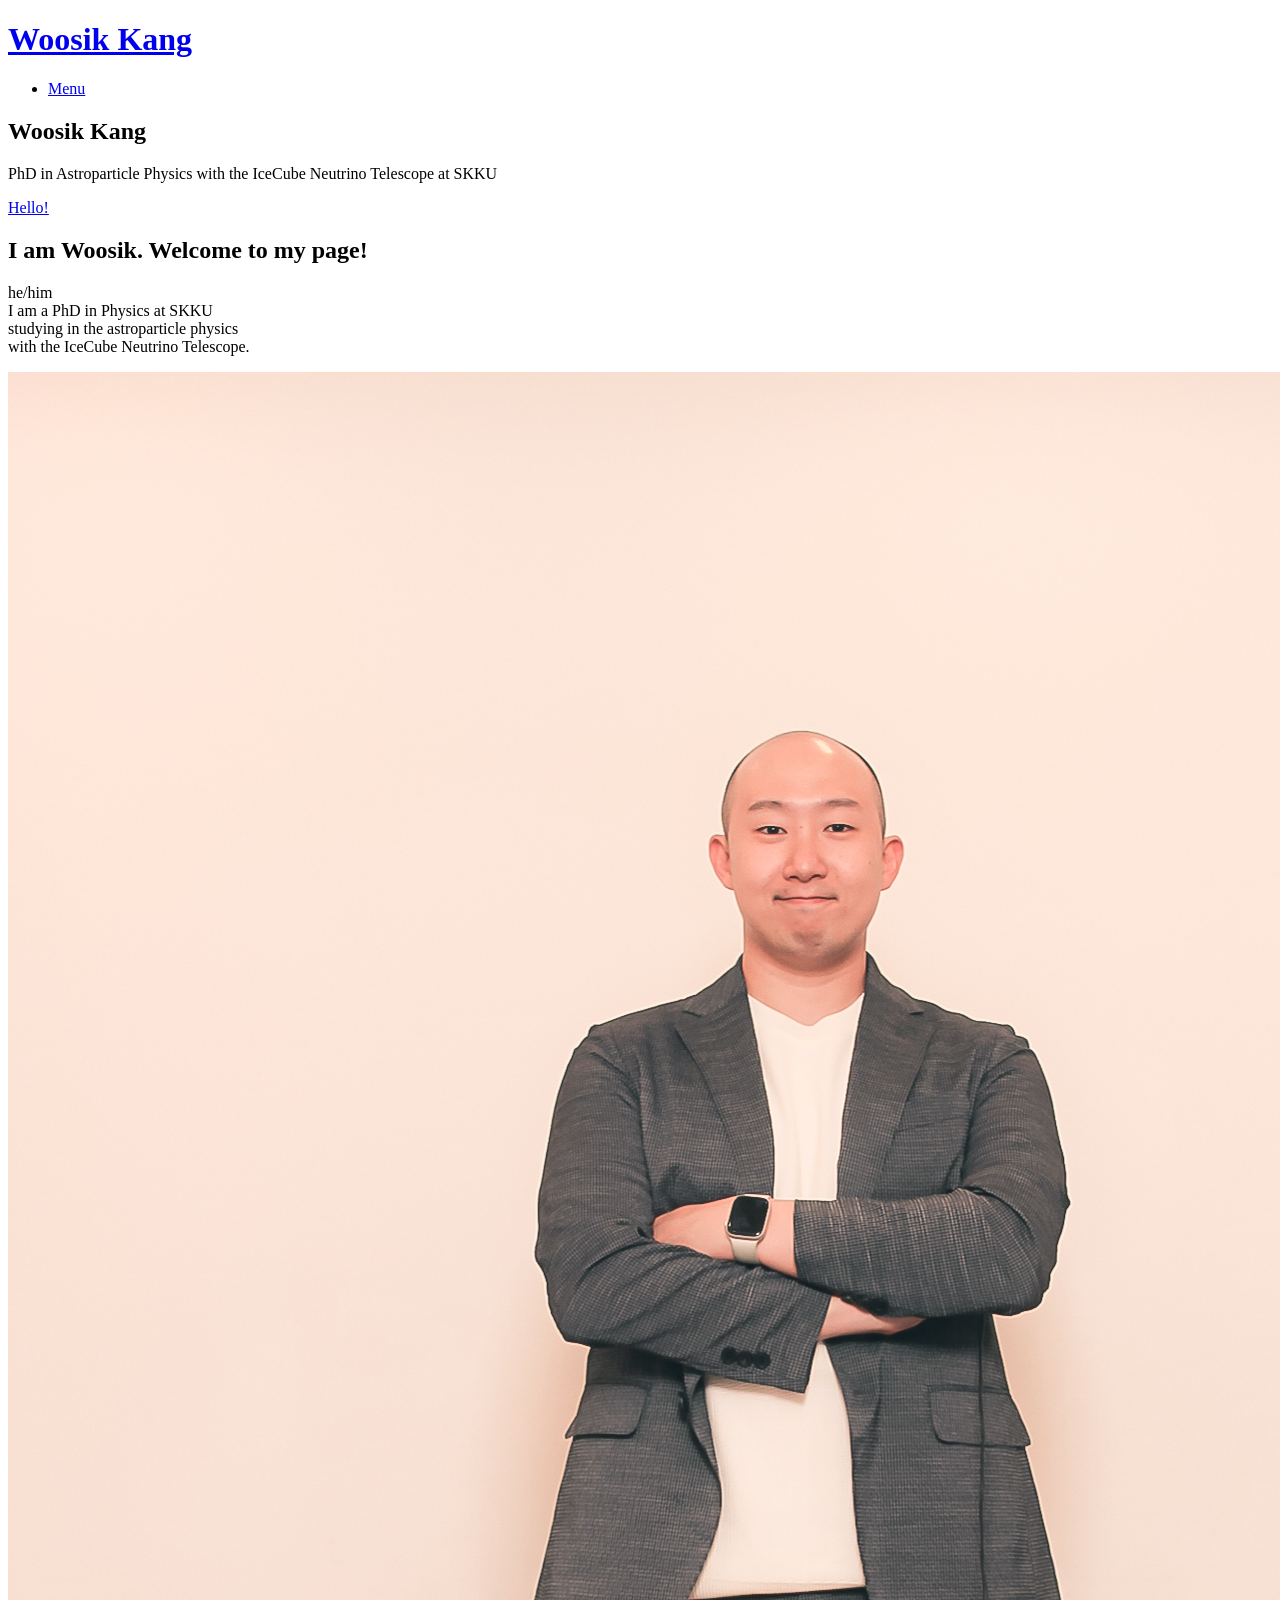
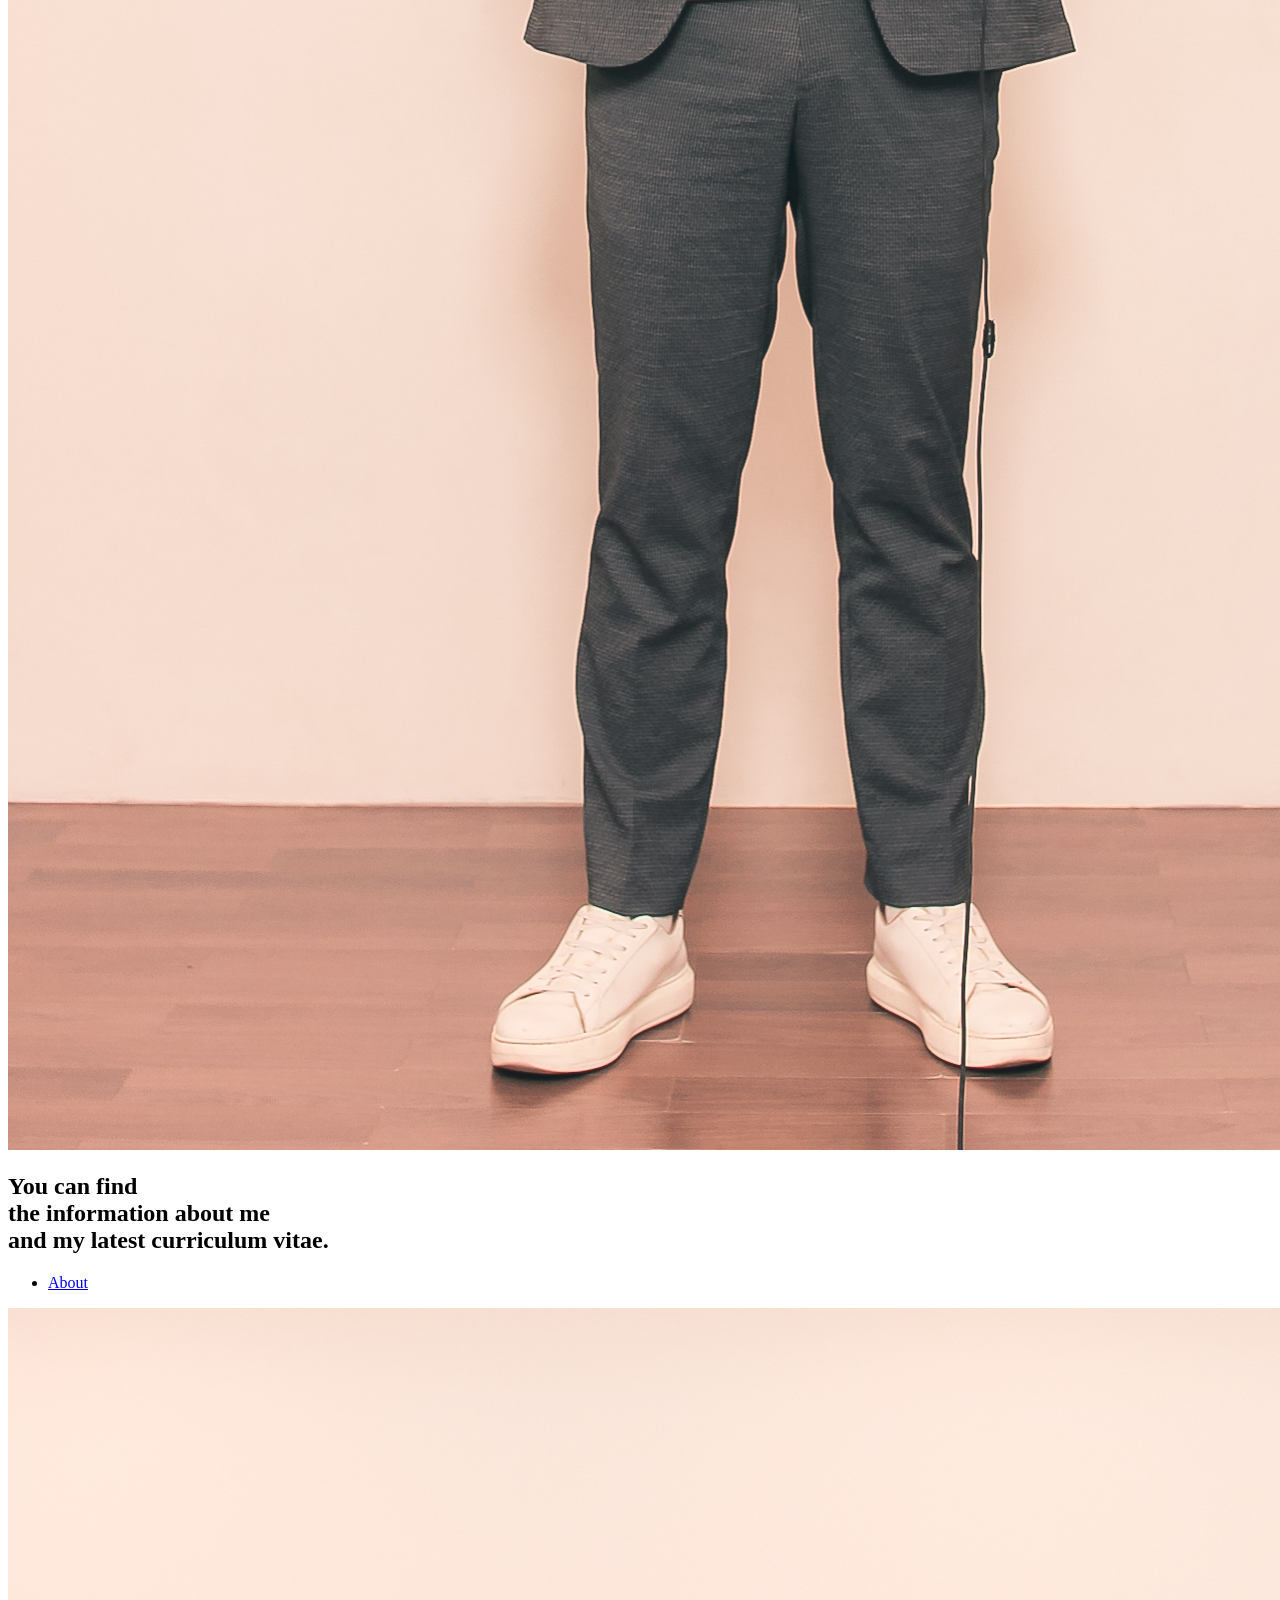
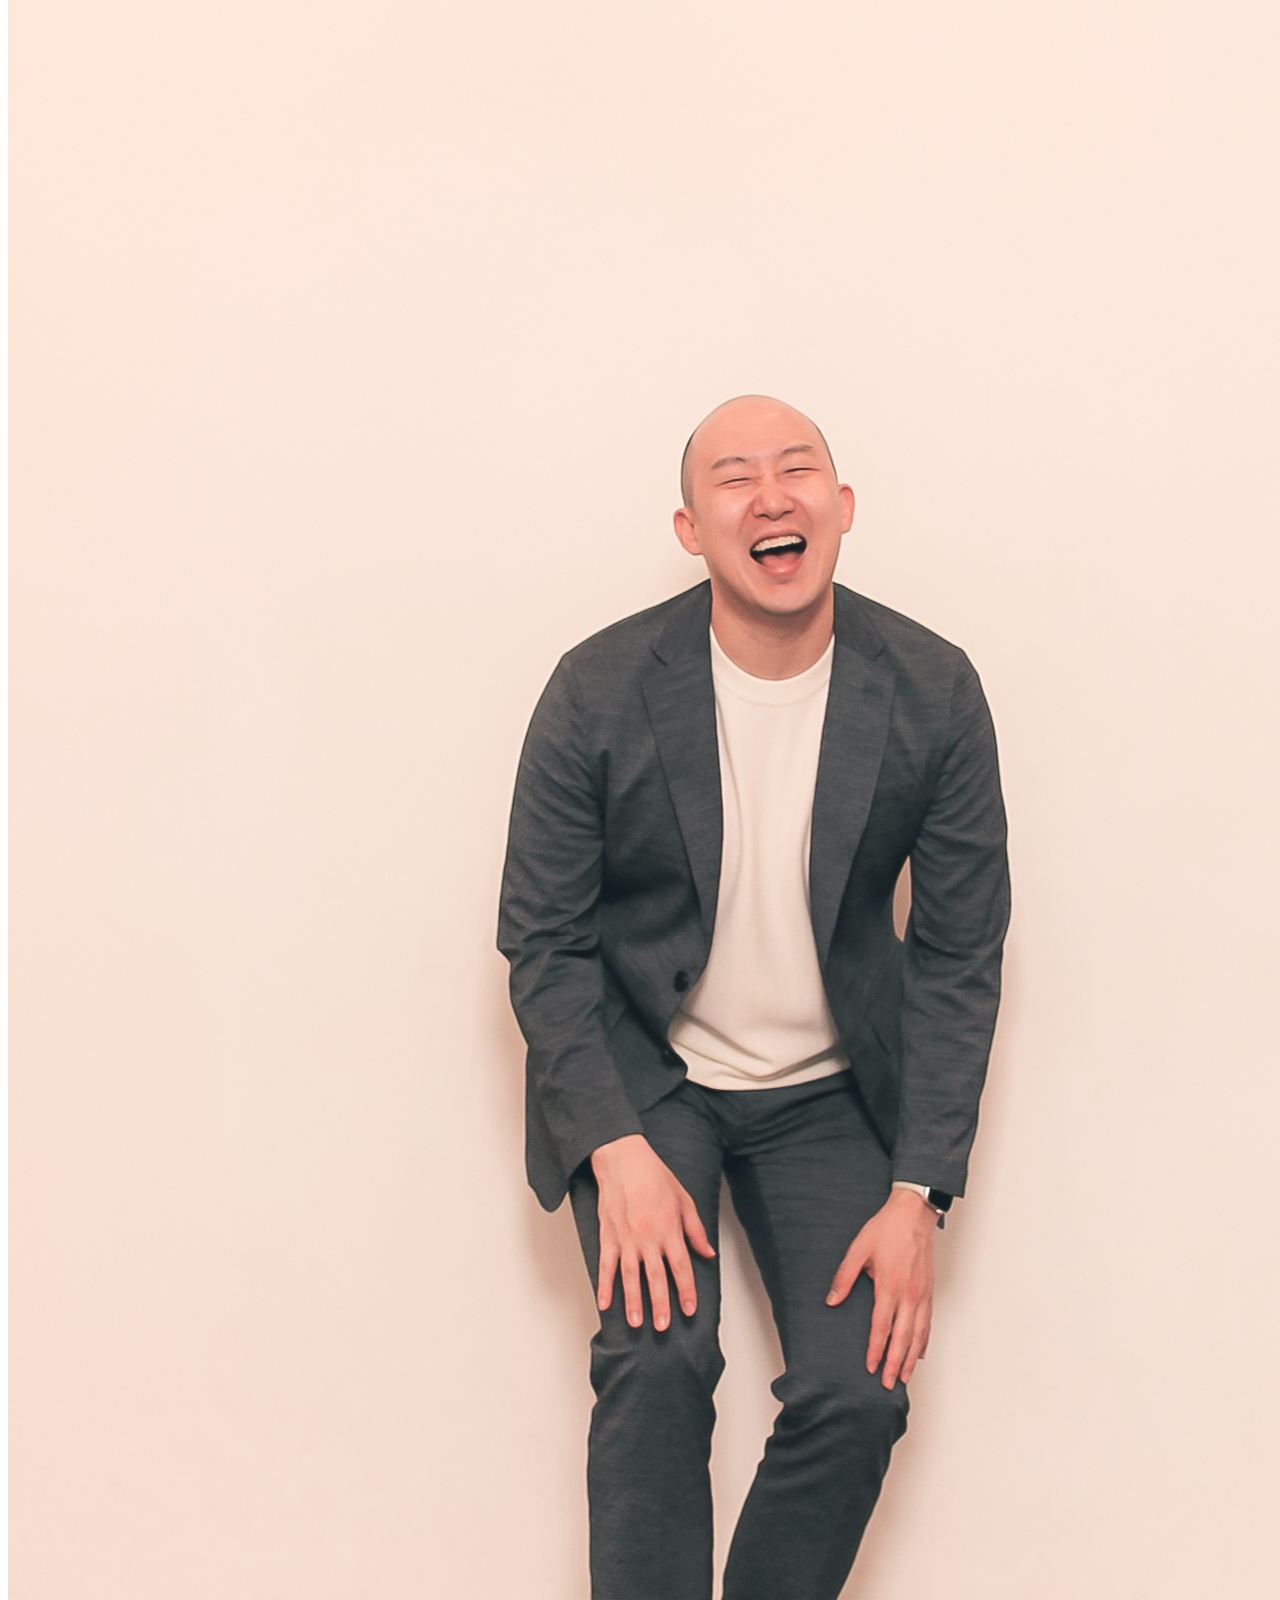
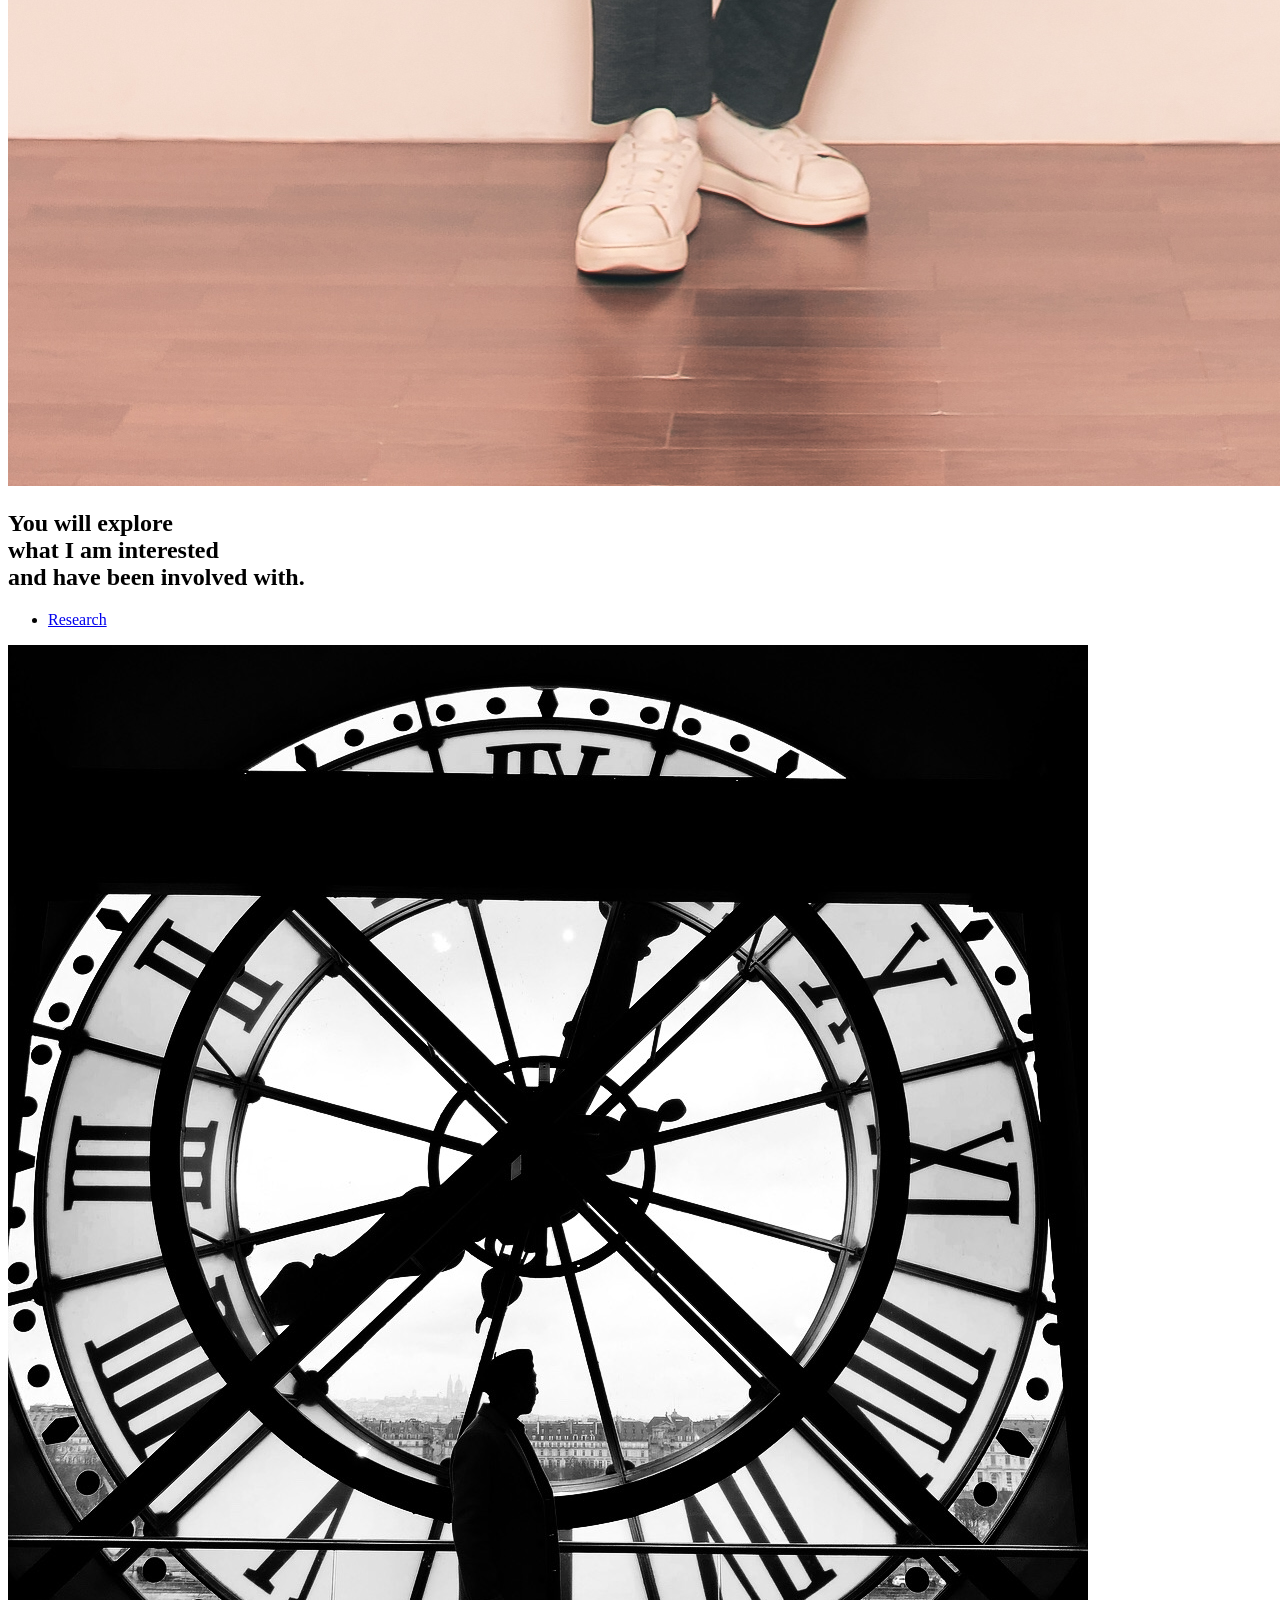
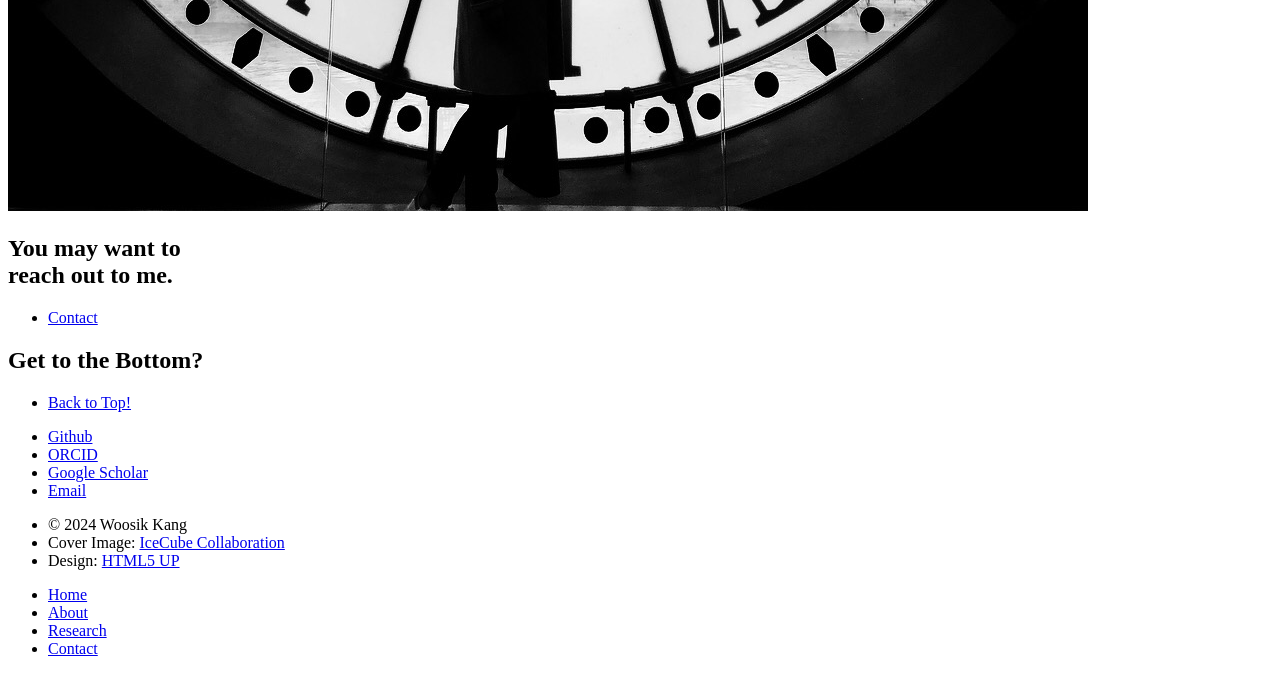
==== index.html @ ce1a7de6 "initial upload" ====
<!DOCTYPE HTML>
<!--
	Spectral by HTML5 UP
	html5up.net | @ajlkn
	Free for personal and commercial use under the CCA 3.0 license (html5up.net/license)
	Modified by Woosik Kang
-->
<html>
	<head>
		<title>Woosik Kang</title>
		<meta charset="utf-8" />
<!--
		<meta name="viewport" content="width=device-width, initial-scale=1, user-scalable=no" />
-->
		<meta name="viewport" content="width=device-width, initial-scale=1" />
		<meta name="description" content="PhD in Astroparticle Physics with the IceCube Neutrino Telescope at SKKU." />
		<link rel="stylesheet" href="assets/css/main.css" />
		<link rel="canonical" href="https://user-web.icecube.wisc.edu/~wkang/">
		<noscript><link rel="stylesheet" href="assets/css/noscript.css" /></noscript>
	</head>
	<body class="landing is-preload">

		<!-- Page Wrapper -->
			<div id="page-wrapper">

				<!-- Header -->
					<header id="header" class="alt">
						<h1><a href="index.html">Woosik Kang</a></h1>
						<nav id="nav">
							<ul>
								<li class="special">
									<a href="#menu" class="menuToggle"><span>Menu</span></a>
									<div id="menu">
										<ul>
											<li><a href="index.html">Home</a></li>
											<li><a href="about.html">About</a></li>
											<li><a href="research.html">Research</a></li>
											<li><a href="contact.html">Contact</a></li>
										</ul>
									</div>
								</li>
							</ul>
						</nav>
					</header>

				<!-- Banner -->
					<section id="banner">
						<div class="inner">
							<h2>Woosik Kang</h2>
							<p>PhD in Astroparticle Physics with the IceCube Neutrino Telescope at SKKU</p>
<!--
							<ul class="actions special">
								<li><a href="#" class="button primary">Activate</a></li>
							</ul>
-->
						</div>
						<a href="#one" class="more scrolly">Hello!</a>
					</section>

				<!-- One -->
					<section id="one" class="wrapper style1 special">
						<div class="inner">
							<header class="major">
								<h2>I am Woosik. Welcome to my page!</h2>
								<p>he/him<br />
									I am a PhD in Physics at SKKU<br />
									studying in the astroparticle physics<br />
									with the IceCube Neutrino Telescope.</p>
							</header>
<!--
							<ul class="icons major">
								<li><span class="icon fa-gem major style1"><span class="label">Lorem</span></span></li>
								<li><span class="icon fa-heart major style2"><span class="label">Ipsum</span></span></li>
								<li><span class="icon solid fa-code major style3"><span class="label">Dolor</span></span></li>
							</ul>
-->
						</div>
					</section>

				<!-- Two -->
					<section id="two" class="wrapper alt style2">
						<section class="spotlight">
							<div class="image"><img src="images/pic01.jpg" alt="" /></div><div class="content">
								<h2>You can find<br />
									the information about me<br />
									and my latest curriculum vitae.</h2>
								<ul class="actions">
									<li><a href="about.html" class="button fit special">About</a></li>
								</ul>
							</div>

						</section>
						<section class="spotlight">
							<div class="image"><img src="images/pic02.jpg" alt="" /></div><div class="content">
								<h2>You will explore<br />
									what I am interested<br />
									and have been involved with.</h2>
								<ul class="actions">
									<li><a href="research.html" class="button fit special">Research</a></li>
								</ul>
							</div>
						</section>
						<section class="spotlight">
							<div class="image"><img src="images/pic03.jpg" alt="" /></div><div class="content">
								<h2>You may want to<br />
									reach out to me.</h2>
							<ul class="actions">
									<li><a href="contact.html" class="button fit special">Contact</a></li>
							</ul>
							</div>
						</section>
					</section>

				<!-- Three -->
<!--
					<section id="three" class="wrapper style3 special">
						<div class="inner">
							<header class="major">
								<h2>Accumsan mus tortor nunc aliquet</h2>
								<p>Aliquam ut ex ut augue consectetur interdum. Donec amet imperdiet eleifend<br />
								fringilla tincidunt. Nullam dui leo Aenean mi ligula, rhoncus ullamcorper.</p>
							</header>
							<ul class="features">
								<li class="icon fa-paper-plane">
									<h3>Arcu accumsan</h3>
									<p>Augue consectetur sed interdum imperdiet et ipsum. Mauris lorem tincidunt nullam amet leo Aenean ligula consequat consequat.</p>
								</li>
								<li class="icon solid fa-laptop">
									<h3>Ac Augue Eget</h3>
									<p>Augue consectetur sed interdum imperdiet et ipsum. Mauris lorem tincidunt nullam amet leo Aenean ligula consequat consequat.</p>
								</li>
								<li class="icon solid fa-code">
									<h3>Mus Scelerisque</h3>
									<p>Augue consectetur sed interdum imperdiet et ipsum. Mauris lorem tincidunt nullam amet leo Aenean ligula consequat consequat.</p>
								</li>
								<li class="icon solid fa-headphones-alt">
									<h3>Mauris Imperdiet</h3>
									<p>Augue consectetur sed interdum imperdiet et ipsum. Mauris lorem tincidunt nullam amet leo Aenean ligula consequat consequat.</p>
								</li>
								<li class="icon fa-heart">
									<h3>Aenean Primis</h3>
									<p>Augue consectetur sed interdum imperdiet et ipsum. Mauris lorem tincidunt nullam amet leo Aenean ligula consequat consequat.</p>
								</li>
								<li class="icon fa-flag">
									<h3>Tortor Ut</h3>
									<p>Augue consectetur sed interdum imperdiet et ipsum. Mauris lorem tincidunt nullam amet leo Aenean ligula consequat consequat.</p>
								</li>
							</ul>
						</div>
					</section>
-->

				<!-- CTA -->
					<section id="cta" class="wrapper style4">
						<div class="inner">
							<header>
								<h2>Get to the Bottom?</h2>
<!--
								<p>Aliquam ut ex ut augue consectetur interdum endrerit imperdiet amet eleifend fringilla.</p>
-->
							</header>
<!--
							<ul class="actions stacked">
								<li><a href="#" class="button fit primary">Activate</a></li>
								<li><a href="#" class="button fit">Learn More</a></li>
							</ul>
-->
							<ul class="actions vertical">
								<li><a href="#" class="button fit special">Back to Top!</a></li>
							</ul>
						</div>
					</section>

				<!-- Footer -->
					<footer id="footer">
						<ul class="icons">
<!--
							<li><a href="#" class="icon brands fa-twitter"><span class="label">Twitter</span></a></li>
							<li><a href="#" class="icon brands fa-facebook-f"><span class="label">Facebook</span></a></li>
							<li><a href="#" class="icon brands fa-instagram"><span class="label">Instagram</span></a></li>
							<li><a href="#" class="icon brands fa-dribbble"><span class="label">Dribbble</span></a></li>
-->
							<li><a href="https://github.com/woosikk" class="icon brands fa-github"><span class="label">Github</span></a></li>
							<li><a href="https://orcid.org/0000-0003-3980-3778" class="icon brands fa-orcid"><span class="label">ORCID</span></a></li>
							<li><a href="https://scholar.google.com/citations?user=ILdQ9w0AAAAJ" class="icon brands fa-google-scholar"><span class="label">Google Scholar</span></a></li>
							<li><a href="contact.html" class="icon solid fa-envelope"><span class="label">Email</span></a></li>
						</ul>
						<ul class="copyright">
							<li>&copy; 2024 Woosik Kang</li>
							<li>Cover Image: <a href="https://icecube.wisc.edu" target="_blank">IceCube Collaboration</a></li>
							<li>Design: <a href="http://html5up.net">HTML5 UP</a></li>
						</ul>
					</footer>

			</div>

		<!-- Scripts -->
			<script src="assets/js/jquery.min.js"></script>
			<script src="assets/js/jquery.scrollex.min.js"></script>
			<script src="assets/js/jquery.scrolly.min.js"></script>
			<script src="assets/js/browser.min.js"></script>
			<script src="assets/js/breakpoints.min.js"></script>
			<script src="assets/js/util.js"></script>
			<script src="assets/js/main.js"></script>

	</body>
</html>
---- assets/css/main.css ----
@import url(fontawesome-all.min.css);
@import url("https://fonts.googleapis.com/css?family=Open+Sans:400,400italic,600,600italic,800,800italic");

/*
	Spectral by HTML5 UP
	html5up.net | @ajlkn
	Free for personal and commercial use under the CCA 3.0 license (html5up.net/license)
*/

html, body, div, span, applet, object,
iframe, h1, h2, h3, h4, h5, h6, p, blockquote,
pre, a, abbr, acronym, address, big, cite,
code, del, dfn, em, img, ins, kbd, q, s, samp,
small, strike, strong, sub, sup, tt, var, b,
u, i, center, dl, dt, dd, ol, ul, li, fieldset,
form, label, legend, table, caption, tbody,
tfoot, thead, tr, th, td, article, aside,
canvas, details, embed, figure, figcaption,
footer, header, hgroup, menu, nav, output, ruby,
section, summary, time, mark, audio, video {
	margin: 0;
	padding: 0;
	border: 0;
	font-size: 100%;
	font: inherit;
	vertical-align: baseline;}

article, aside, details, figcaption, figure,
footer, header, hgroup, menu, nav, section {
	display: block;}

body {
	line-height: 1;
}

ol, ul {
	list-style: none;
}

blockquote, q {
	quotes: none;
}

	blockquote:before, blockquote:after, q:before, q:after {
		content: '';
		content: none;
	}

table {
	border-collapse: collapse;
	border-spacing: 0;
}

body {
	-webkit-text-size-adjust: none;
}

mark {
	background-color: transparent;
	color: inherit;
}

input::-moz-focus-inner {
	border: 0;
	padding: 0;
}

input, select, textarea {
	-moz-appearance: none;
	-webkit-appearance: none;
	-ms-appearance: none;
	appearance: none;
}

/* Basic */

	@-ms-viewport {
		width: device-width;
	}

	html {
		box-sizing: border-box;
	}

	*, *:before, *:after {
		box-sizing: inherit;
	}

	body {
		background: #2e3842;
	}

		body.is-preload *, body.is-preload *:before, body.is-preload *:after {
			-moz-animation: none !important;
			-webkit-animation: none !important;
			-ms-animation: none !important;
			animation: none !important;
			-moz-transition: none !important;
			-webkit-transition: none !important;
			-ms-transition: none !important;
			transition: none !important;
		}

	body, input, select, textarea {
		color: #fff;
		font-family: "Open Sans", Helvetica, sans-serif;
		font-size: 15pt;
		font-weight: 400;
		letter-spacing: 0.075em;
		line-height: 1.65em;
	}

		@media screen and (max-width: 1680px) {

			body, input, select, textarea {
				font-size: 13pt;
			}

		}

		@media screen and (max-width: 1280px) {

			body, input, select, textarea {
				font-size: 12pt;
			}

		}

		@media screen and (max-width: 736px) {

			body, input, select, textarea {
				font-size: 11pt;
				letter-spacing: 0.0375em;
			}

		}

	a {
		-moz-transition: color 0.2s ease, border-bottom-color 0.2s ease;
		-webkit-transition: color 0.2s ease, border-bottom-color 0.2s ease;
		-ms-transition: color 0.2s ease, border-bottom-color 0.2s ease;
		transition: color 0.2s ease, border-bottom-color 0.2s ease;
		border-bottom: dotted 1px;
		color: inherit;
		text-decoration: none;
	}

		a:hover {
			border-bottom-color: transparent;
		}

	strong, b {
		color: #fff;
		font-weight: 600;
	}

	em, i {
		font-style: italic;
	}

	p {
		margin: 0 0 2em 0;
	}

	h1, h2, h3, h4, h5, h6 {
		color: #fff;
		font-weight: 800;
		letter-spacing: 0.225em;
		line-height: 1em;
		margin: 0 0 1em 0;
		text-transform: uppercase;
	}

		h1 a, h2 a, h3 a, h4 a, h5 a, h6 a {
			color: inherit;
			text-decoration: none;
		}

	h2 {
		font-size: 1.35em;
		line-height: 1.75em;
	}

		@media screen and (max-width: 736px) {

			h2 {
				font-size: 1.1em;
				line-height: 1.65em;
			}

		}

	h3 {
		font-size: 1.15em;
		line-height: 1.75em;
	}

		@media screen and (max-width: 736px) {

			h3 {
				font-size: 1em;
				line-height: 1.65em;
			}

		}

	h4 {
		font-size: 1em;
		line-height: 1.5em;
	}

	h5 {
		font-size: 0.8em;
		line-height: 1.5em;
	}

	h6 {
		font-size: 0.7em;
		line-height: 1.5em;
	}

	sub {
		font-size: 0.8em;
		position: relative;
		top: 0.5em;
	}

	sup {
		font-size: 0.8em;
		position: relative;
		top: -0.5em;
	}

	hr {
		border: 0;
		border-bottom: solid 2px #fff;
		margin: 3em 0;
	}

		hr.major {
			margin: 4.5em 0;
		}

	blockquote {
		border-left: solid 4px #fff;
		font-style: italic;
		margin: 0 0 2em 0;
		padding: 0.5em 0 0.5em 2em;
	}

	code {
		background: rgba(144, 144, 144, 0.25);
		border-radius: 3px;
		font-family: "Courier New", monospace;
		font-size: 0.9em;
		letter-spacing: 0;
		margin: 0 0.25em;
		padding: 0.25em 0.65em;
	}

	pre {
		-webkit-overflow-scrolling: touch;
		font-family: "Courier New", monospace;
		font-size: 0.9em;
		margin: 0 0 2em 0;
	}

		pre code {
			display: block;
			line-height: 1.75em;
			padding: 1em 1.5em;
			overflow-x: auto;
		}

	.align-left {
		text-align: left;
	}

	.align-center {
		text-align: center;
	}

	.align-right {
		text-align: right;
	}

/* Row */

	.row {
		display: flex;
		flex-wrap: wrap;
		box-sizing: border-box;
		align-items: stretch;
	}

		.row > * {
			box-sizing: border-box;
		}

		.row.gtr-uniform > * > :last-child {
			margin-bottom: 0;
		}

		.row.aln-left {
			justify-content: flex-start;
		}

		.row.aln-center {
			justify-content: center;
		}

		.row.aln-right {
			justify-content: flex-end;
		}

		.row.aln-top {
			align-items: flex-start;
		}

		.row.aln-middle {
			align-items: center;
		}

		.row.aln-bottom {
			align-items: flex-end;
		}

		.row > .imp {
			order: -1;
		}

		.row > .col-1 {
			width: 8.33333%;
		}

		.row > .off-1 {
			margin-left: 8.33333%;
		}

		.row > .col-2 {
			width: 16.66667%;
		}

		.row > .off-2 {
			margin-left: 16.66667%;
		}

		.row > .col-3 {
			width: 25%;
		}

		.row > .off-3 {
			margin-left: 25%;
		}

		.row > .col-4 {
			width: 33.33333%;
		}

		.row > .off-4 {
			margin-left: 33.33333%;
		}

		.row > .col-5 {
			width: 41.66667%;
		}

		.row > .off-5 {
			margin-left: 41.66667%;
		}

		.row > .col-6 {
			width: 50%;
		}

		.row > .off-6 {
			margin-left: 50%;
		}

		.row > .col-7 {
			width: 58.33333%;
		}

		.row > .off-7 {
			margin-left: 58.33333%;
		}

		.row > .col-8 {
			width: 66.66667%;
		}

		.row > .off-8 {
			margin-left: 66.66667%;
		}

		.row > .col-9 {
			width: 75%;
		}

		.row > .off-9 {
			margin-left: 75%;
		}

		.row > .col-10 {
			width: 83.33333%;
		}

		.row > .off-10 {
			margin-left: 83.33333%;
		}

		.row > .col-11 {
			width: 91.66667%;
		}

		.row > .off-11 {
			margin-left: 91.66667%;
		}

		.row > .col-12 {
			width: 100%;
		}

		.row > .off-12 {
			margin-left: 100%;
		}

		.row.gtr-0 {
			margin-top: 0;
			margin-left: 0em;
		}

			.row.gtr-0 > * {
				padding: 0 0 0 0em;
			}

			.row.gtr-0.gtr-uniform {
				margin-top: 0em;
			}

				.row.gtr-0.gtr-uniform > * {
					padding-top: 0em;
				}

		.row.gtr-25 {
			margin-top: 0;
			margin-left: -0.375em;
		}

			.row.gtr-25 > * {
				padding: 0 0 0 0.375em;
			}

			.row.gtr-25.gtr-uniform {
				margin-top: -0.375em;
			}

				.row.gtr-25.gtr-uniform > * {
					padding-top: 0.375em;
				}

		.row.gtr-50 {
			margin-top: 0;
			margin-left: -0.75em;
		}

			.row.gtr-50 > * {
				padding: 0 0 0 0.75em;
			}

			.row.gtr-50.gtr-uniform {
				margin-top: -0.75em;
			}

				.row.gtr-50.gtr-uniform > * {
					padding-top: 0.75em;
				}

		.row {
			margin-top: 0;
			margin-left: -1.5em;
		}

			.row > * {
				padding: 0 0 0 1.5em;
			}

			.row.gtr-uniform {
				margin-top: -1.5em;
			}

				.row.gtr-uniform > * {
					padding-top: 1.5em;
				}

		.row.gtr-150 {
			margin-top: 0;
			margin-left: -2.25em;
		}

			.row.gtr-150 > * {
				padding: 0 0 0 2.25em;
			}

			.row.gtr-150.gtr-uniform {
				margin-top: -2.25em;
			}

				.row.gtr-150.gtr-uniform > * {
					padding-top: 2.25em;
				}

		.row.gtr-200 {
			margin-top: 0;
			margin-left: -3em;
		}

			.row.gtr-200 > * {
				padding: 0 0 0 3em;
			}

			.row.gtr-200.gtr-uniform {
				margin-top: -3em;
			}

				.row.gtr-200.gtr-uniform > * {
					padding-top: 3em;
				}

		@media screen and (max-width: 1680px) {

			.row {
				display: flex;
				flex-wrap: wrap;
				box-sizing: border-box;
				align-items: stretch;
			}

				.row > * {
					box-sizing: border-box;
				}

				.row.gtr-uniform > * > :last-child {
					margin-bottom: 0;
				}

				.row.aln-left {
					justify-content: flex-start;
				}

				.row.aln-center {
					justify-content: center;
				}

				.row.aln-right {
					justify-content: flex-end;
				}

				.row.aln-top {
					align-items: flex-start;
				}

				.row.aln-middle {
					align-items: center;
				}

				.row.aln-bottom {
					align-items: flex-end;
				}

				.row > .imp-xlarge {
					order: -1;
				}

				.row > .col-1-xlarge {
					width: 8.33333%;
				}

				.row > .off-1-xlarge {
					margin-left: 8.33333%;
				}

				.row > .col-2-xlarge {
					width: 16.66667%;
				}

				.row > .off-2-xlarge {
					margin-left: 16.66667%;
				}

				.row > .col-3-xlarge {
					width: 25%;
				}

				.row > .off-3-xlarge {
					margin-left: 25%;
				}

				.row > .col-4-xlarge {
					width: 33.33333%;
				}

				.row > .off-4-xlarge {
					margin-left: 33.33333%;
				}

				.row > .col-5-xlarge {
					width: 41.66667%;
				}

				.row > .off-5-xlarge {
					margin-left: 41.66667%;
				}

				.row > .col-6-xlarge {
					width: 50%;
				}

				.row > .off-6-xlarge {
					margin-left: 50%;
				}

				.row > .col-7-xlarge {
					width: 58.33333%;
				}

				.row > .off-7-xlarge {
					margin-left: 58.33333%;
				}

				.row > .col-8-xlarge {
					width: 66.66667%;
				}

				.row > .off-8-xlarge {
					margin-left: 66.66667%;
				}

				.row > .col-9-xlarge {
					width: 75%;
				}

				.row > .off-9-xlarge {
					margin-left: 75%;
				}

				.row > .col-10-xlarge {
					width: 83.33333%;
				}

				.row > .off-10-xlarge {
					margin-left: 83.33333%;
				}

				.row > .col-11-xlarge {
					width: 91.66667%;
				}

				.row > .off-11-xlarge {
					margin-left: 91.66667%;
				}

				.row > .col-12-xlarge {
					width: 100%;
				}

				.row > .off-12-xlarge {
					margin-left: 100%;
				}

				.row.gtr-0 {
					margin-top: 0;
					margin-left: 0em;
				}

					.row.gtr-0 > * {
						padding: 0 0 0 0em;
					}

					.row.gtr-0.gtr-uniform {
						margin-top: 0em;
					}

						.row.gtr-0.gtr-uniform > * {
							padding-top: 0em;
						}

				.row.gtr-25 {
					margin-top: 0;
					margin-left: -0.375em;
				}

					.row.gtr-25 > * {
						padding: 0 0 0 0.375em;
					}

					.row.gtr-25.gtr-uniform {
						margin-top: -0.375em;
					}

						.row.gtr-25.gtr-uniform > * {
							padding-top: 0.375em;
						}

				.row.gtr-50 {
					margin-top: 0;
					margin-left: -0.75em;
				}

					.row.gtr-50 > * {
						padding: 0 0 0 0.75em;
					}

					.row.gtr-50.gtr-uniform {
						margin-top: -0.75em;
					}

						.row.gtr-50.gtr-uniform > * {
							padding-top: 0.75em;
						}

				.row {
					margin-top: 0;
					margin-left: -1.5em;
				}

					.row > * {
						padding: 0 0 0 1.5em;
					}

					.row.gtr-uniform {
						margin-top: -1.5em;
					}

						.row.gtr-uniform > * {
							padding-top: 1.5em;
						}

				.row.gtr-150 {
					margin-top: 0;
					margin-left: -2.25em;
				}

					.row.gtr-150 > * {
						padding: 0 0 0 2.25em;
					}

					.row.gtr-150.gtr-uniform {
						margin-top: -2.25em;
					}

						.row.gtr-150.gtr-uniform > * {
							padding-top: 2.25em;
						}

				.row.gtr-200 {
					margin-top: 0;
					margin-left: -3em;
				}

					.row.gtr-200 > * {
						padding: 0 0 0 3em;
					}

					.row.gtr-200.gtr-uniform {
						margin-top: -3em;
					}

						.row.gtr-200.gtr-uniform > * {
							padding-top: 3em;
						}

		}

		@media screen and (max-width: 1280px) {

			.row {
				display: flex;
				flex-wrap: wrap;
				box-sizing: border-box;
				align-items: stretch;
			}

				.row > * {
					box-sizing: border-box;
				}

				.row.gtr-uniform > * > :last-child {
					margin-bottom: 0;
				}

				.row.aln-left {
					justify-content: flex-start;
				}

				.row.aln-center {
					justify-content: center;
				}

				.row.aln-right {
					justify-content: flex-end;
				}

				.row.aln-top {
					align-items: flex-start;
				}

				.row.aln-middle {
					align-items: center;
				}

				.row.aln-bottom {
					align-items: flex-end;
				}

				.row > .imp-large {
					order: -1;
				}

				.row > .col-1-large {
					width: 8.33333%;
				}

				.row > .off-1-large {
					margin-left: 8.33333%;
				}

				.row > .col-2-large {
					width: 16.66667%;
				}

				.row > .off-2-large {
					margin-left: 16.66667%;
				}

				.row > .col-3-large {
					width: 25%;
				}

				.row > .off-3-large {
					margin-left: 25%;
				}

				.row > .col-4-large {
					width: 33.33333%;
				}

				.row > .off-4-large {
					margin-left: 33.33333%;
				}

				.row > .col-5-large {
					width: 41.66667%;
				}

				.row > .off-5-large {
					margin-left: 41.66667%;
				}

				.row > .col-6-large {
					width: 50%;
				}

				.row > .off-6-large {
					margin-left: 50%;
				}

				.row > .col-7-large {
					width: 58.33333%;
				}

				.row > .off-7-large {
					margin-left: 58.33333%;
				}

				.row > .col-8-large {
					width: 66.66667%;
				}

				.row > .off-8-large {
					margin-left: 66.66667%;
				}

				.row > .col-9-large {
					width: 75%;
				}

				.row > .off-9-large {
					margin-left: 75%;
				}

				.row > .col-10-large {
					width: 83.33333%;
				}

				.row > .off-10-large {
					margin-left: 83.33333%;
				}

				.row > .col-11-large {
					width: 91.66667%;
				}

				.row > .off-11-large {
					margin-left: 91.66667%;
				}

				.row > .col-12-large {
					width: 100%;
				}

				.row > .off-12-large {
					margin-left: 100%;
				}

				.row.gtr-0 {
					margin-top: 0;
					margin-left: 0em;
				}

					.row.gtr-0 > * {
						padding: 0 0 0 0em;
					}

					.row.gtr-0.gtr-uniform {
						margin-top: 0em;
					}

						.row.gtr-0.gtr-uniform > * {
							padding-top: 0em;
						}

				.row.gtr-25 {
					margin-top: 0;
					margin-left: -0.375em;
				}

					.row.gtr-25 > * {
						padding: 0 0 0 0.375em;
					}

					.row.gtr-25.gtr-uniform {
						margin-top: -0.375em;
					}

						.row.gtr-25.gtr-uniform > * {
							padding-top: 0.375em;
						}

				.row.gtr-50 {
					margin-top: 0;
					margin-left: -0.75em;
				}

					.row.gtr-50 > * {
						padding: 0 0 0 0.75em;
					}

					.row.gtr-50.gtr-uniform {
						margin-top: -0.75em;
					}

						.row.gtr-50.gtr-uniform > * {
							padding-top: 0.75em;
						}

				.row {
					margin-top: 0;
					margin-left: -1.5em;
				}

					.row > * {
						padding: 0 0 0 1.5em;
					}

					.row.gtr-uniform {
						margin-top: -1.5em;
					}

						.row.gtr-uniform > * {
							padding-top: 1.5em;
						}

				.row.gtr-150 {
					margin-top: 0;
					margin-left: -2.25em;
				}

					.row.gtr-150 > * {
						padding: 0 0 0 2.25em;
					}

					.row.gtr-150.gtr-uniform {
						margin-top: -2.25em;
					}

						.row.gtr-150.gtr-uniform > * {
							padding-top: 2.25em;
						}

				.row.gtr-200 {
					margin-top: 0;
					margin-left: -3em;
				}

					.row.gtr-200 > * {
						padding: 0 0 0 3em;
					}

					.row.gtr-200.gtr-uniform {
						margin-top: -3em;
					}

						.row.gtr-200.gtr-uniform > * {
							padding-top: 3em;
						}

		}

		@media screen and (max-width: 980px) {

			.row {
				display: flex;
				flex-wrap: wrap;
				box-sizing: border-box;
				align-items: stretch;
			}

				.row > * {
					box-sizing: border-box;
				}

				.row.gtr-uniform > * > :last-child {
					margin-bottom: 0;
				}

				.row.aln-left {
					justify-content: flex-start;
				}

				.row.aln-center {
					justify-content: center;
				}

				.row.aln-right {
					justify-content: flex-end;
				}

				.row.aln-top {
					align-items: flex-start;
				}

				.row.aln-middle {
					align-items: center;
				}

				.row.aln-bottom {
					align-items: flex-end;
				}

				.row > .imp-medium {
					order: -1;
				}

				.row > .col-1-medium {
					width: 8.33333%;
				}

				.row > .off-1-medium {
					margin-left: 8.33333%;
				}

				.row > .col-2-medium {
					width: 16.66667%;
				}

				.row > .off-2-medium {
					margin-left: 16.66667%;
				}

				.row > .col-3-medium {
					width: 25%;
				}

				.row > .off-3-medium {
					margin-left: 25%;
				}

				.row > .col-4-medium {
					width: 33.33333%;
				}

				.row > .off-4-medium {
					margin-left: 33.33333%;
				}

				.row > .col-5-medium {
					width: 41.66667%;
				}

				.row > .off-5-medium {
					margin-left: 41.66667%;
				}

				.row > .col-6-medium {
					width: 50%;
				}

				.row > .off-6-medium {
					margin-left: 50%;
				}

				.row > .col-7-medium {
					width: 58.33333%;
				}

				.row > .off-7-medium {
					margin-left: 58.33333%;
				}

				.row > .col-8-medium {
					width: 66.66667%;
				}

				.row > .off-8-medium {
					margin-left: 66.66667%;
				}

				.row > .col-9-medium {
					width: 75%;
				}

				.row > .off-9-medium {
					margin-left: 75%;
				}

				.row > .col-10-medium {
					width: 83.33333%;
				}

				.row > .off-10-medium {
					margin-left: 83.33333%;
				}

				.row > .col-11-medium {
					width: 91.66667%;
				}

				.row > .off-11-medium {
					margin-left: 91.66667%;
				}

				.row > .col-12-medium {
					width: 100%;
				}

				.row > .off-12-medium {
					margin-left: 100%;
				}

				.row.gtr-0 {
					margin-top: 0;
					margin-left: 0em;
				}

					.row.gtr-0 > * {
						padding: 0 0 0 0em;
					}

					.row.gtr-0.gtr-uniform {
						margin-top: 0em;
					}

						.row.gtr-0.gtr-uniform > * {
							padding-top: 0em;
						}

				.row.gtr-25 {
					margin-top: 0;
					margin-left: -0.375em;
				}

					.row.gtr-25 > * {
						padding: 0 0 0 0.375em;
					}

					.row.gtr-25.gtr-uniform {
						margin-top: -0.375em;
					}

						.row.gtr-25.gtr-uniform > * {
							padding-top: 0.375em;
						}

				.row.gtr-50 {
					margin-top: 0;
					margin-left: -0.75em;
				}

					.row.gtr-50 > * {
						padding: 0 0 0 0.75em;
					}

					.row.gtr-50.gtr-uniform {
						margin-top: -0.75em;
					}

						.row.gtr-50.gtr-uniform > * {
							padding-top: 0.75em;
						}

				.row {
					margin-top: 0;
					margin-left: -1.5em;
				}

					.row > * {
						padding: 0 0 0 1.5em;
					}

					.row.gtr-uniform {
						margin-top: -1.5em;
					}

						.row.gtr-uniform > * {
							padding-top: 1.5em;
						}

				.row.gtr-150 {
					margin-top: 0;
					margin-left: -2.25em;
				}

					.row.gtr-150 > * {
						padding: 0 0 0 2.25em;
					}

					.row.gtr-150.gtr-uniform {
						margin-top: -2.25em;
					}

						.row.gtr-150.gtr-uniform > * {
							padding-top: 2.25em;
						}

				.row.gtr-200 {
					margin-top: 0;
					margin-left: -3em;
				}

					.row.gtr-200 > * {
						padding: 0 0 0 3em;
					}

					.row.gtr-200.gtr-uniform {
						margin-top: -3em;
					}

						.row.gtr-200.gtr-uniform > * {
							padding-top: 3em;
						}

		}

		@media screen and (max-width: 736px) {

			.row {
				display: flex;
				flex-wrap: wrap;
				box-sizing: border-box;
				align-items: stretch;
			}

				.row > * {
					box-sizing: border-box;
				}

				.row.gtr-uniform > * > :last-child {
					margin-bottom: 0;
				}

				.row.aln-left {
					justify-content: flex-start;
				}

				.row.aln-center {
					justify-content: center;
				}

				.row.aln-right {
					justify-content: flex-end;
				}

				.row.aln-top {
					align-items: flex-start;
				}

				.row.aln-middle {
					align-items: center;
				}

				.row.aln-bottom {
					align-items: flex-end;
				}

				.row > .imp-small {
					order: -1;
				}

				.row > .col-1-small {
					width: 8.33333%;
				}

				.row > .off-1-small {
					margin-left: 8.33333%;
				}

				.row > .col-2-small {
					width: 16.66667%;
				}

				.row > .off-2-small {
					margin-left: 16.66667%;
				}

				.row > .col-3-small {
					width: 25%;
				}

				.row > .off-3-small {
					margin-left: 25%;
				}

				.row > .col-4-small {
					width: 33.33333%;
				}

				.row > .off-4-small {
					margin-left: 33.33333%;
				}

				.row > .col-5-small {
					width: 41.66667%;
				}

				.row > .off-5-small {
					margin-left: 41.66667%;
				}

				.row > .col-6-small {
					width: 50%;
				}

				.row > .off-6-small {
					margin-left: 50%;
				}

				.row > .col-7-small {
					width: 58.33333%;
				}

				.row > .off-7-small {
					margin-left: 58.33333%;
				}

				.row > .col-8-small {
					width: 66.66667%;
				}

				.row > .off-8-small {
					margin-left: 66.66667%;
				}

				.row > .col-9-small {
					width: 75%;
				}

				.row > .off-9-small {
					margin-left: 75%;
				}

				.row > .col-10-small {
					width: 83.33333%;
				}

				.row > .off-10-small {
					margin-left: 83.33333%;
				}

				.row > .col-11-small {
					width: 91.66667%;
				}

				.row > .off-11-small {
					margin-left: 91.66667%;
				}

				.row > .col-12-small {
					width: 100%;
				}

				.row > .off-12-small {
					margin-left: 100%;
				}

				.row.gtr-0 {
					margin-top: 0;
					margin-left: 0em;
				}

					.row.gtr-0 > * {
						padding: 0 0 0 0em;
					}

					.row.gtr-0.gtr-uniform {
						margin-top: 0em;
					}

						.row.gtr-0.gtr-uniform > * {
							padding-top: 0em;
						}

				.row.gtr-25 {
					margin-top: 0;
					margin-left: -0.375em;
				}

					.row.gtr-25 > * {
						padding: 0 0 0 0.375em;
					}

					.row.gtr-25.gtr-uniform {
						margin-top: -0.375em;
					}

						.row.gtr-25.gtr-uniform > * {
							padding-top: 0.375em;
						}

				.row.gtr-50 {
					margin-top: 0;
					margin-left: -0.75em;
				}

					.row.gtr-50 > * {
						padding: 0 0 0 0.75em;
					}

					.row.gtr-50.gtr-uniform {
						margin-top: -0.75em;
					}

						.row.gtr-50.gtr-uniform > * {
							padding-top: 0.75em;
						}

				.row {
					margin-top: 0;
					margin-left: -1.5em;
				}

					.row > * {
						padding: 0 0 0 1.5em;
					}

					.row.gtr-uniform {
						margin-top: -1.5em;
					}

						.row.gtr-uniform > * {
							padding-top: 1.5em;
						}

				.row.gtr-150 {
					margin-top: 0;
					margin-left: -2.25em;
				}

					.row.gtr-150 > * {
						padding: 0 0 0 2.25em;
					}

					.row.gtr-150.gtr-uniform {
						margin-top: -2.25em;
					}

						.row.gtr-150.gtr-uniform > * {
							padding-top: 2.25em;
						}

				.row.gtr-200 {
					margin-top: 0;
					margin-left: -3em;
				}

					.row.gtr-200 > * {
						padding: 0 0 0 3em;
					}

					.row.gtr-200.gtr-uniform {
						margin-top: -3em;
					}

						.row.gtr-200.gtr-uniform > * {
							padding-top: 3em;
						}

		}

		@media screen and (max-width: 480px) {

			.row {
				display: flex;
				flex-wrap: wrap;
				box-sizing: border-box;
				align-items: stretch;
			}

				.row > * {
					box-sizing: border-box;
				}

				.row.gtr-uniform > * > :last-child {
					margin-bottom: 0;
				}

				.row.aln-left {
					justify-content: flex-start;
				}

				.row.aln-center {
					justify-content: center;
				}

				.row.aln-right {
					justify-content: flex-end;
				}

				.row.aln-top {
					align-items: flex-start;
				}

				.row.aln-middle {
					align-items: center;
				}

				.row.aln-bottom {
					align-items: flex-end;
				}

				.row > .imp-xsmall {
					order: -1;
				}

				.row > .col-1-xsmall {
					width: 8.33333%;
				}

				.row > .off-1-xsmall {
					margin-left: 8.33333%;
				}

				.row > .col-2-xsmall {
					width: 16.66667%;
				}

				.row > .off-2-xsmall {
					margin-left: 16.66667%;
				}

				.row > .col-3-xsmall {
					width: 25%;
				}

				.row > .off-3-xsmall {
					margin-left: 25%;
				}

				.row > .col-4-xsmall {
					width: 33.33333%;
				}

				.row > .off-4-xsmall {
					margin-left: 33.33333%;
				}

				.row > .col-5-xsmall {
					width: 41.66667%;
				}

				.row > .off-5-xsmall {
					margin-left: 41.66667%;
				}

				.row > .col-6-xsmall {
					width: 50%;
				}

				.row > .off-6-xsmall {
					margin-left: 50%;
				}

				.row > .col-7-xsmall {
					width: 58.33333%;
				}

				.row > .off-7-xsmall {
					margin-left: 58.33333%;
				}

				.row > .col-8-xsmall {
					width: 66.66667%;
				}

				.row > .off-8-xsmall {
					margin-left: 66.66667%;
				}

				.row > .col-9-xsmall {
					width: 75%;
				}

				.row > .off-9-xsmall {
					margin-left: 75%;
				}

				.row > .col-10-xsmall {
					width: 83.33333%;
				}

				.row > .off-10-xsmall {
					margin-left: 83.33333%;
				}

				.row > .col-11-xsmall {
					width: 91.66667%;
				}

				.row > .off-11-xsmall {
					margin-left: 91.66667%;
				}

				.row > .col-12-xsmall {
					width: 100%;
				}

				.row > .off-12-xsmall {
					margin-left: 100%;
				}

				.row.gtr-0 {
					margin-top: 0;
					margin-left: 0em;
				}

					.row.gtr-0 > * {
						padding: 0 0 0 0em;
					}

					.row.gtr-0.gtr-uniform {
						margin-top: 0em;
					}

						.row.gtr-0.gtr-uniform > * {
							padding-top: 0em;
						}

				.row.gtr-25 {
					margin-top: 0;
					margin-left: -0.375em;
				}

					.row.gtr-25 > * {
						padding: 0 0 0 0.375em;
					}

					.row.gtr-25.gtr-uniform {
						margin-top: -0.375em;
					}

						.row.gtr-25.gtr-uniform > * {
							padding-top: 0.375em;
						}

				.row.gtr-50 {
					margin-top: 0;
					margin-left: -0.75em;
				}

					.row.gtr-50 > * {
						padding: 0 0 0 0.75em;
					}

					.row.gtr-50.gtr-uniform {
						margin-top: -0.75em;
					}

						.row.gtr-50.gtr-uniform > * {
							padding-top: 0.75em;
						}

				.row {
					margin-top: 0;
					margin-left: -1.5em;
				}

					.row > * {
						padding: 0 0 0 1.5em;
					}

					.row.gtr-uniform {
						margin-top: -1.5em;
					}

						.row.gtr-uniform > * {
							padding-top: 1.5em;
						}

				.row.gtr-150 {
					margin-top: 0;
					margin-left: -2.25em;
				}

					.row.gtr-150 > * {
						padding: 0 0 0 2.25em;
					}

					.row.gtr-150.gtr-uniform {
						margin-top: -2.25em;
					}

						.row.gtr-150.gtr-uniform > * {
							padding-top: 2.25em;
						}

				.row.gtr-200 {
					margin-top: 0;
					margin-left: -3em;
				}

					.row.gtr-200 > * {
						padding: 0 0 0 3em;
					}

					.row.gtr-200.gtr-uniform {
						margin-top: -3em;
					}

						.row.gtr-200.gtr-uniform > * {
							padding-top: 3em;
						}

		}

/* Section/Article */

	section.special, article.special {
		text-align: center;
	}

	header p {
		color: rgba(255, 255, 255, 0.5);
		position: relative;
		top: -0.25em;
	}

	header h3 + p {
		font-size: 1.1em;
	}

	header h4 + p,
	header h5 + p,
	header h6 + p {
		font-size: 0.9em;
	}

	header.major {
		margin: 0 0 3.5em 0;
	}

		header.major h2, header.major h3, header.major h4, header.major h5, header.major h6 {
			border-bottom: solid 2px #fff;
			display: inline-block;
			padding-bottom: 1em;
			position: relative;
		}

			header.major h2:after, header.major h3:after, header.major h4:after, header.major h5:after, header.major h6:after {
				content: '';
				display: block;
				height: 1px;
			}

		header.major p {
			color: #fff;
			top: 0;
		}

		@media screen and (max-width: 736px) {

			header.major {
				margin: 0 0 2em 0;
			}

		}

	@media screen and (max-width: 980px) {

		header br {
			display: none;
		}

	}

/* Form */

	form {
		margin: 0 0 2em 0;
	}

	label {
		color: #fff;
		display: block;
		font-size: 0.9em;
		font-weight: 600;
		margin: 0 0 1em 0;
	}

	input[type="text"],
	input[type="password"],
	input[type="email"],
	select,
	textarea {
		-moz-appearance: none;
		-webkit-appearance: none;
		-ms-appearance: none;
		appearance: none;
		background-color: rgba(144, 144, 144, 0.25);
		border-radius: 3px;
		border: none;
		color: inherit;
		display: block;
		outline: 0;
		padding: 0 1em;
		text-decoration: none;
		width: 100%;
	}

		input[type="text"]:invalid,
		input[type="password"]:invalid,
		input[type="email"]:invalid,
		select:invalid,
		textarea:invalid {
			box-shadow: none;
		}

		input[type="text"]:focus,
		input[type="password"]:focus,
		input[type="email"]:focus,
		select:focus,
		textarea:focus {
			box-shadow: 0 0 0 2px #21b2a6;
		}

	select {
		background-size: 1.25em;
		background-repeat: no-repeat;
		background-position: calc(100% - 1em) center;
		height: 2.75em;
		padding-right: 2.75em;
		text-overflow: ellipsis;
	}

		select:focus::-ms-value {
			background-color: transparent;
		}

		select::-ms-expand {
			display: none;
		}

	input[type="text"],
	input[type="password"],
	input[type="email"],
	select {
		height: 2.75em;
	}

	textarea {
		padding: 0.75em 1em;
	}

	input[type="checkbox"],
	input[type="radio"] {
		-moz-appearance: none;
		-webkit-appearance: none;
		-ms-appearance: none;
		appearance: none;
		display: block;
		float: left;
		margin-right: -2em;
		opacity: 0;
		width: 1em;
		z-index: -1;
	}

		input[type="checkbox"] + label,
		input[type="radio"] + label {
			text-decoration: none;
			color: #fff;
			cursor: pointer;
			display: inline-block;
			font-size: 1em;
			font-weight: 400;
			padding-left: 2.4em;
			padding-right: 0.75em;
			position: relative;
		}

			input[type="checkbox"] + label:before,
			input[type="radio"] + label:before {
				-moz-osx-font-smoothing: grayscale;
				-webkit-font-smoothing: antialiased;
				display: inline-block;
				font-style: normal;
				font-variant: normal;
				text-rendering: auto;
				line-height: 1;
				text-transform: none !important;
				font-family: 'Font Awesome 5 Free';
				font-weight: 900;
			}

			input[type="checkbox"] + label:before,
			input[type="radio"] + label:before {
				background: rgba(144, 144, 144, 0.25);
				border-radius: 3px;
				content: '';
				display: inline-block;
				font-size: 0.8em;
				height: 2.0625em;
				left: 0;
				line-height: 2.0625em;
				position: absolute;
				text-align: center;
				top: 0;
				width: 2.0625em;
			}

		input[type="checkbox"]:checked + label:before,
		input[type="radio"]:checked + label:before {
			background: #2e3842;
			color: #fff;
			content: '\f00c';
		}

		input[type="checkbox"]:focus + label:before,
		input[type="radio"]:focus + label:before {
			box-shadow: 0 0 0 2px #21b2a6;
		}

	input[type="checkbox"] + label:before {
		border-radius: 3px;
	}

	input[type="radio"] + label:before {
		border-radius: 100%;
	}

	::-webkit-input-placeholder {
		color: rgba(255, 255, 255, 0.5) !important;
		opacity: 1.0;
	}

	:-moz-placeholder {
		color: rgba(255, 255, 255, 0.5) !important;
		opacity: 1.0;
	}

	::-moz-placeholder {
		color: rgba(255, 255, 255, 0.5) !important;
		opacity: 1.0;
	}

	:-ms-input-placeholder {
		color: rgba(255, 255, 255, 0.5) !important;
		opacity: 1.0;
	}

/* Box */

	.box {
		border-radius: 3px;
		border: solid 2px #fff;
		margin-bottom: 2em;
		padding: 1.5em;
	}

		.box > :last-child,
		.box > :last-child > :last-child,
		.box > :last-child > :last-child > :last-child {
			margin-bottom: 0;
		}

		.box.alt {
			border: 0;
			border-radius: 0;
			padding: 0;
		}

/* Icon */

	.icon {
		text-decoration: none;
		border-bottom: none;
		position: relative;
	}

		.icon:before {
			-moz-osx-font-smoothing: grayscale;
			-webkit-font-smoothing: antialiased;
			display: inline-block;
			font-style: normal;
			font-variant: normal;
			text-rendering: auto;
			line-height: 1;
			text-transform: none !important;
			font-family: 'Font Awesome 5 Free';
			font-weight: 400;
		}

		.icon > .label {
			display: none;
		}

		.icon:before {
			line-height: inherit;
		}

		.icon.solid:before {
			font-weight: 900;
		}

		.icon.brands:before {
			font-family: 'Font Awesome 5 Brands';
		}

		.icon.major {
			-moz-transform: rotate(-45deg);
			-webkit-transform: rotate(-45deg);
			-ms-transform: rotate(-45deg);
			transform: rotate(-45deg);
			border-radius: 3px;
			border: solid 2px #fff;
			display: inline-block;
			font-size: 1.35em;
			height: calc(3em + 2px);
			line-height: 3em;
			text-align: center;
			width: calc(3em + 2px);
		}

			.icon.major:before {
				-moz-transform: rotate(45deg);
				-webkit-transform: rotate(45deg);
				-ms-transform: rotate(45deg);
				transform: rotate(45deg);
				display: inline-block;
				font-size: 1.5em;
			}

			@media screen and (max-width: 736px) {

				.icon.major {
					font-size: 1em;
				}

			}

		.icon.style1 {
			color: #00ffcc;
		}

		.icon.style2 {
			color: #00f0ff;
		}

		.icon.style3 {
			color: #76ddff;
		}

/* Image */

	.image {
		border-radius: 3px;
		border: 0;
		display: inline-block;
		position: relative;
	}

		.image img {
			border-radius: 3px;
			display: block;
		}

		.image.left {
			float: left;
			margin: 0 2em 2em 0;
			top: 0.25em;
		}

		.image.right {
			float: right;
			margin: 0 0 2em 2em;
			top: 0.25em;
		}

		.image.left, .image.right {
			max-width: 40%;
		}

			.image.left img, .image.right img {
				width: 100%;
			}

		.image.fit {
			display: block;
			margin: 0 0 2em 0;
			width: 100%;
		}

			.image.fit img {
				width: 100%;
			}

/* List */

	ol {
		list-style: decimal;
		margin: 0 0 2em 0;
		padding-left: 1.25em;
	}

		ol li {
			padding-left: 0.25em;
		}

	ul {
		list-style: disc;
		margin: 0 0 2em 0;
		padding-left: 1em;
	}

		ul li {
			padding-left: 0.5em;
		}

		ul.alt {
			list-style: none;
			padding-left: 0;
		}

			ul.alt li {
				border-top: solid 1px #fff;
				padding: 0.5em 0;
			}

				ul.alt li:first-child {
					border-top: 0;
					padding-top: 0;
				}

	dl {
		margin: 0 0 2em 0;
	}

/* Actions */

	ul.actions {
		display: -moz-flex;
		display: -webkit-flex;
		display: -ms-flex;
		display: flex;
		cursor: default;
		list-style: none;
		margin-left: -1em;
		padding-left: 0;
	}

		ul.actions li {
			padding: 0 0 0 1em;
			vertical-align: middle;
		}

		ul.actions.special {
			-moz-justify-content: center;
			-webkit-justify-content: center;
			-ms-justify-content: center;
			justify-content: center;
			width: 100%;
			margin-left: 0;
		}

			ul.actions.special li:first-child {
				padding-left: 0;
			}

		ul.actions.stacked {
			-moz-flex-direction: column;
			-webkit-flex-direction: column;
			-ms-flex-direction: column;
			flex-direction: column;
			margin-left: 0;
		}

			ul.actions.stacked li {
				padding: 1em 0 0 0;
			}

				ul.actions.stacked li:first-child {
					padding-top: 0;
				}

		ul.actions.fit {
			width: calc(100% + 1em);
		}

			ul.actions.fit li {
				-moz-flex-grow: 1;
				-webkit-flex-grow: 1;
				-ms-flex-grow: 1;
				flex-grow: 1;
				-moz-flex-shrink: 1;
				-webkit-flex-shrink: 1;
				-ms-flex-shrink: 1;
				flex-shrink: 1;
				width: 100%;
			}

				ul.actions.fit li > * {
					width: 100%;
				}

			ul.actions.fit.stacked {
				width: 100%;
			}

		@media screen and (max-width: 480px) {

			ul.actions:not(.fixed) {
				-moz-flex-direction: column;
				-webkit-flex-direction: column;
				-ms-flex-direction: column;
				flex-direction: column;
				margin-left: 0;
				width: 100% !important;
			}

				ul.actions:not(.fixed) li {
					-moz-flex-grow: 1;
					-webkit-flex-grow: 1;
					-ms-flex-grow: 1;
					flex-grow: 1;
					-moz-flex-shrink: 1;
					-webkit-flex-shrink: 1;
					-ms-flex-shrink: 1;
					flex-shrink: 1;
					padding: 1em 0 0 0;
					text-align: center;
					width: 100%;
				}

					ul.actions:not(.fixed) li > * {
						width: 100%;
					}

					ul.actions:not(.fixed) li:first-child {
						padding-top: 0;
					}

					ul.actions:not(.fixed) li input[type="submit"],
					ul.actions:not(.fixed) li input[type="reset"],
					ul.actions:not(.fixed) li input[type="button"],
					ul.actions:not(.fixed) li button,
					ul.actions:not(.fixed) li .button {
						width: 100%;
					}

						ul.actions:not(.fixed) li input[type="submit"].icon:before,
						ul.actions:not(.fixed) li input[type="reset"].icon:before,
						ul.actions:not(.fixed) li input[type="button"].icon:before,
						ul.actions:not(.fixed) li button.icon:before,
						ul.actions:not(.fixed) li .button.icon:before {
							margin-left: -0.5em;
						}

		}

/* Icons */

	ul.icons {
		cursor: default;
		list-style: none;
		padding-left: 0;
	}

		ul.icons li {
			display: inline-block;
			padding: 0 1em 0 0;
		}

			ul.icons li:last-child {
				padding-right: 0 !important;
			}

		ul.icons.major {
			padding: 1em 0;
		}

			ul.icons.major li {
				padding-right: 3.5em;
			}

				@media screen and (max-width: 736px) {

					ul.icons.major li {
						padding: 0 1em !important;
					}

				}

/* Table */

	.table-wrapper {
		-webkit-overflow-scrolling: touch;
		overflow-x: auto;
	}

	table {
		margin: 0 0 2em 0;
		width: 100%;
	}

		table tbody tr {
			border: solid 1px #fff;
			border-left: 0;
			border-right: 0;
		}

			table tbody tr:nth-child(2n + 1) {
				background-color: rgba(144, 144, 144, 0.25);
			}

		table td {
			padding: 0.75em 0.75em;
		}

		table th {
			color: #fff;
			font-size: 0.9em;
			font-weight: 600;
			padding: 0 0.75em 0.75em 0.75em;
			text-align: left;
		}

		table thead {
			border-bottom: solid 2px #fff;
		}

		table tfoot {
			border-top: solid 2px #fff;
		}

		table.alt {
			border-collapse: separate;
		}

			table.alt tbody tr td {
				border: solid 1px #fff;
				border-left-width: 0;
				border-top-width: 0;
			}

				table.alt tbody tr td:first-child {
					border-left-width: 1px;
				}

			table.alt tbody tr:first-child td {
				border-top-width: 1px;
			}

			table.alt thead {
				border-bottom: 0;
			}

			table.alt tfoot {
				border-top: 0;
			}

/* Button */

	input[type="submit"],
	input[type="reset"],
	input[type="button"],
	button,
	.button {
		-moz-appearance: none;
		-webkit-appearance: none;
		-ms-appearance: none;
		appearance: none;
		-moz-transition: background-color 0.2s ease-in-out, color 0.2s ease-in-out;
		-webkit-transition: background-color 0.2s ease-in-out, color 0.2s ease-in-out;
		-ms-transition: background-color 0.2s ease-in-out, color 0.2s ease-in-out;
		transition: background-color 0.2s ease-in-out, color 0.2s ease-in-out;
		background-color: transparent;
		border-radius: 3px;
		border: 0;
		box-shadow: inset 0 0 0 2px #fff;
		color: #fff;
		cursor: pointer;
		display: inline-block;
		font-size: 0.8em;
		font-weight: 600;
		height: 3.125em;
		letter-spacing: 0.225em;
		line-height: 3.125em;
		max-width: 30em;
		padding: 0 2.75em;
		text-align: center;
		text-decoration: none;
		text-transform: uppercase;
		white-space: nowrap;
		overflow: hidden;
		text-overflow: ellipsis;
	}

		input[type="submit"]:hover,
		input[type="reset"]:hover,
		input[type="button"]:hover,
		button:hover,
		.button:hover {
			background-color: rgba(144, 144, 144, 0.25);
		}

		input[type="submit"]:active,
		input[type="reset"]:active,
		input[type="button"]:active,
		button:active,
		.button:active {
			background-color: rgba(144, 144, 144, 0.5);
		}

		input[type="submit"].icon:before,
		input[type="reset"].icon:before,
		input[type="button"].icon:before,
		button.icon:before,
		.button.icon:before {
			margin-right: 0.5em;
		}

		input[type="submit"].fit,
		input[type="reset"].fit,
		input[type="button"].fit,
		button.fit,
		.button.fit {
			width: 100%;
		}

		input[type="submit"].small,
		input[type="reset"].small,
		input[type="button"].small,
		button.small,
		.button.small {
			font-size: 0.8em;
		}

		input[type="submit"].large,
		input[type="reset"].large,
		input[type="button"].large,
		button.large,
		.button.large {
			font-size: 1.35em;
		}

		input[type="submit"].primary,
		input[type="reset"].primary,
		input[type="button"].primary,
		button.primary,
		.button.primary {
			background-color: #ed4933;
			box-shadow: none !important;
			color: #ffffff !important;
		}

			input[type="submit"].primary:hover,
			input[type="reset"].primary:hover,
			input[type="button"].primary:hover,
			button.primary:hover,
			.button.primary:hover {
				background-color: #ef5e4a !important;
			}

			input[type="submit"].primary:active,
			input[type="reset"].primary:active,
			input[type="button"].primary:active,
			button.primary:active,
			.button.primary:active {
				background-color: #eb341c !important;
			}

		input[type="submit"].disabled, input[type="submit"]:disabled,
		input[type="reset"].disabled,
		input[type="reset"]:disabled,
		input[type="button"].disabled,
		input[type="button"]:disabled,
		button.disabled,
		button:disabled,
		.button.disabled,
		.button:disabled {
			pointer-events: none;
			opacity: 0.25;
		}

		@media screen and (max-width: 736px) {

			input[type="submit"],
			input[type="reset"],
			input[type="button"],
			button,
			.button {
				height: 3.75em;
				line-height: 3.75em;
			}

		}

/* Features */

	.features {
		display: -moz-flex;
		display: -webkit-flex;
		display: -ms-flex;
		display: flex;
		-moz-flex-wrap: wrap;
		-webkit-flex-wrap: wrap;
		-ms-flex-wrap: wrap;
		flex-wrap: wrap;
		-moz-justify-content: center;
		-webkit-justify-content: center;
		-ms-justify-content: center;
		justify-content: center;
		list-style: none;
		padding: 0;
		width: 100%;
	}

		.features li {
			padding: 4em 4em 2em 6em ;
			display: block;
			position: relative;
			text-align: left;
			width: 50%;
		}

			.features li:nth-child(1) {
				background-color: rgba(0, 0, 0, 0.035);
			}

			.features li:nth-child(2) {
				background-color: rgba(0, 0, 0, 0.07);
			}

			.features li:nth-child(3) {
				background-color: rgba(0, 0, 0, 0.105);
			}

			.features li:nth-child(4) {
				background-color: rgba(0, 0, 0, 0.14);
			}

			.features li:nth-child(5) {
				background-color: rgba(0, 0, 0, 0.175);
			}

			.features li:nth-child(6) {
				background-color: rgba(0, 0, 0, 0.21);
			}

			.features li:nth-child(7) {
				background-color: rgba(0, 0, 0, 0.245);
			}

			.features li:nth-child(8) {
				background-color: rgba(0, 0, 0, 0.28);
			}

			.features li:nth-child(9) {
				background-color: rgba(0, 0, 0, 0.315);
			}

			.features li:nth-child(10) {
				background-color: rgba(0, 0, 0, 0.35);
			}

			.features li:before {
				display: block;
				color: #00ffcc;
				position: absolute;
				left: 1.75em;
				top: 2.75em;
				font-size: 1.5em;
			}

			.features li:nth-child(1) {
				border-top-left-radius: 3px;
			}

			.features li:nth-child(2) {
				border-top-right-radius: 3px;
			}

			.features li:nth-last-child(1) {
				border-bottom-right-radius: 3px;
			}

			.features li:nth-last-child(2) {
				border-bottom-left-radius: 3px;
			}

			@media screen and (max-width: 980px) {

				.features li {
					padding: 3em 2em 1em 2em ;
					text-align: center;
				}

					.features li:before {
						left: 0;
						margin: 0 0 1em 0;
						position: relative;
						top: 0;
					}

			}

			@media screen and (max-width: 736px) {

				.features li {
					padding: 3em 0 1em 0 ;
					background-color: transparent !important;
					border-top: solid 2px #fff;
					width: 100%;
				}

					.features li:first-child {
						border-top: 0;
					}

			}

/* Spotlight */

	.spotlight {
		-moz-align-items: center;
		-webkit-align-items: center;
		-ms-align-items: center;
		align-items: center;
		display: -moz-flex;
		display: -webkit-flex;
		display: -ms-flex;
		display: flex;
	}

		.spotlight .image {
			-moz-order: 1;
			-webkit-order: 1;
			-ms-order: 1;
			order: 1;
			border-radius: 0;
			width: 40%;
		}

			.spotlight .image img {
				border-radius: 0;
				width: 100%;
			}

		.spotlight .content {
			padding: 2em 4em 0.1em 4em ;
			-moz-order: 2;
			-webkit-order: 2;
			-ms-order: 2;
			order: 2;
			max-width: 48em;
			width: 60%;
		}

		.spotlight:nth-child(2n) {
			-moz-flex-direction: row-reverse;
			-webkit-flex-direction: row-reverse;
			-ms-flex-direction: row-reverse;
			flex-direction: row-reverse;
		}

		.spotlight:nth-child(1) {
			background-color: rgba(0, 0, 0, 0.075);
		}

		.spotlight:nth-child(2) {
			background-color: rgba(0, 0, 0, 0.15);
		}

		.spotlight:nth-child(3) {
			background-color: rgba(0, 0, 0, 0.225);
		}

		.spotlight:nth-child(4) {
			background-color: rgba(0, 0, 0, 0.3);
		}

		.spotlight:nth-child(5) {
			background-color: rgba(0, 0, 0, 0.375);
		}

		.spotlight:nth-child(6) {
			background-color: rgba(0, 0, 0, 0.45);
		}

		.spotlight:nth-child(7) {
			background-color: rgba(0, 0, 0, 0.525);
		}

		.spotlight:nth-child(8) {
			background-color: rgba(0, 0, 0, 0.6);
		}

		.spotlight:nth-child(9) {
			background-color: rgba(0, 0, 0, 0.675);
		}

		.spotlight:nth-child(10) {
			background-color: rgba(0, 0, 0, 0.75);
		}

		@media screen and (max-width: 1280px) {

			.spotlight .image {
				width: 45%;
			}

			.spotlight .content {
				width: 55%;
			}

		}

		@media screen and (max-width: 980px) {

			.spotlight {
				display: block;
			}

				.spotlight br {
					display: none;
				}

				.spotlight .image {
					width: 100%;
				}

				.spotlight .content {
					padding: 4em 3em 2em 3em ;
					max-width: none;
					text-align: center;
					width: 100%;
				}

		}

		@media screen and (max-width: 736px) {

			.spotlight .content {
				padding: 3em 2em 1em 2em ;
			}

		}

/* Wrapper */

	.wrapper {
		padding: 6em 0 4em 0 ;
	}

		.wrapper > .inner {
			width: 60em;
			margin: 0 auto;
		}

			@media screen and (max-width: 1280px) {

				.wrapper > .inner {
					width: 90%;
				}

			}

			@media screen and (max-width: 980px) {

				.wrapper > .inner {
					width: 100%;
				}

			}

		.wrapper.alt {
			padding: 0;
		}

		.wrapper.style1 {
			background-color: #21b2a6;
			color: #c8ece9;
		}

			.wrapper.style1 strong, .wrapper.style1 b {
				color: #ffffff;
			}

			.wrapper.style1 h2, .wrapper.style1 h3, .wrapper.style1 h4, .wrapper.style1 h5, .wrapper.style1 h6 {
				color: #ffffff;
			}

			.wrapper.style1 hr {
				border-color: rgba(0, 0, 0, 0.125);
			}

			.wrapper.style1 blockquote {
				border-color: rgba(0, 0, 0, 0.125);
			}

			.wrapper.style1 code {
				background: rgba(255, 255, 255, 0.075);
			}

			.wrapper.style1 header p {
				color: #a6e0db;
			}

			.wrapper.style1 header.major h2, .wrapper.style1 header.major h3, .wrapper.style1 header.major h4, .wrapper.style1 header.major h5, .wrapper.style1 header.major h6 {
				border-color: rgba(0, 0, 0, 0.125);
			}

			.wrapper.style1 header.major p {
				color: #c8ece9;
			}

			.wrapper.style1 label {
				color: #ffffff;
			}

			.wrapper.style1 input[type="text"],
			.wrapper.style1 input[type="password"],
			.wrapper.style1 input[type="email"],
			.wrapper.style1 select,
			.wrapper.style1 textarea {
				background-color: rgba(255, 255, 255, 0.075);
			}

			.wrapper.style1 select {
				background-image: url("data:image/svg+xml;charset=utf8,%3Csvg xmlns='http://www.w3.org/2000/svg' width='40' height='40' preserveAspectRatio='none' viewBox='0 0 40 40'%3E%3Cpath d='M9.4,12.3l10.4,10.4l10.4-10.4c0.2-0.2,0.5-0.4,0.9-0.4c0.3,0,0.6,0.1,0.9,0.4l3.3,3.3c0.2,0.2,0.4,0.5,0.4,0.9 c0,0.4-0.1,0.6-0.4,0.9L20.7,31.9c-0.2,0.2-0.5,0.4-0.9,0.4c-0.3,0-0.6-0.1-0.9-0.4L4.3,17.3c-0.2-0.2-0.4-0.5-0.4-0.9 c0-0.4,0.1-0.6,0.4-0.9l3.3-3.3c0.2-0.2,0.5-0.4,0.9-0.4S9.1,12.1,9.4,12.3z' fill='rgba(0, 0, 0, 0.125)' /%3E%3C/svg%3E");
			}

				.wrapper.style1 select option {
					color: #ffffff;
					background: #21b2a6;
				}

			.wrapper.style1 input[type="checkbox"] + label,
			.wrapper.style1 input[type="radio"] + label {
				color: #c8ece9;
			}

				.wrapper.style1 input[type="checkbox"] + label:before,
				.wrapper.style1 input[type="radio"] + label:before {
					background: rgba(255, 255, 255, 0.075);
				}

			.wrapper.style1 input[type="checkbox"]:checked + label:before,
			.wrapper.style1 input[type="radio"]:checked + label:before {
				background: #ffffff;
				color: #21b2a6;
			}

			.wrapper.style1 ::-webkit-input-placeholder {
				color: #a6e0db !important;
			}

			.wrapper.style1 :-moz-placeholder {
				color: #a6e0db !important;
			}

			.wrapper.style1 ::-moz-placeholder {
				color: #a6e0db !important;
			}

			.wrapper.style1 :-ms-input-placeholder {
				color: #a6e0db !important;
			}

			.wrapper.style1 .formerize-placeholder {
				color: #a6e0db !important;
			}

			.wrapper.style1 .icon.major {
				border-color: rgba(0, 0, 0, 0.125);
			}

			.wrapper.style1 ul.alt li {
				border-color: rgba(0, 0, 0, 0.125);
			}

			.wrapper.style1 table tbody tr {
				border-color: rgba(0, 0, 0, 0.125);
			}

				.wrapper.style1 table tbody tr:nth-child(2n + 1) {
					background-color: rgba(255, 255, 255, 0.075);
				}

			.wrapper.style1 table th {
				color: #ffffff;
			}

			.wrapper.style1 table thead {
				border-color: rgba(0, 0, 0, 0.125);
			}

			.wrapper.style1 table tfoot {
				border-color: rgba(0, 0, 0, 0.125);
			}

			.wrapper.style1 table.alt tbody tr td {
				border-color: rgba(0, 0, 0, 0.125);
			}

			.wrapper.style1 input[type="submit"],
			.wrapper.style1 input[type="reset"],
			.wrapper.style1 input[type="button"],
			.wrapper.style1 button,
			.wrapper.style1 .button {
				box-shadow: inset 0 0 0 2px rgba(0, 0, 0, 0.125);
				color: #ffffff;
			}

				.wrapper.style1 input[type="submit"]:hover,
				.wrapper.style1 input[type="reset"]:hover,
				.wrapper.style1 input[type="button"]:hover,
				.wrapper.style1 button:hover,
				.wrapper.style1 .button:hover {
					background-color: rgba(255, 255, 255, 0.075);
				}

				.wrapper.style1 input[type="submit"]:active,
				.wrapper.style1 input[type="reset"]:active,
				.wrapper.style1 input[type="button"]:active,
				.wrapper.style1 button:active,
				.wrapper.style1 .button:active {
					background-color: rgba(255, 255, 255, 0.2);
				}

			@media screen and (max-width: 736px) {

				.wrapper.style1 .features li {
					border-top-color: rgba(0, 0, 0, 0.125);
				}

			}

		.wrapper.style2 {
			background-color: #2e3842;
		}

		.wrapper.style3 {
			background-color: #505393;
			color: #d3d4e4;
		}

			.wrapper.style3 strong, .wrapper.style3 b {
				color: #ffffff;
			}

			.wrapper.style3 h2, .wrapper.style3 h3, .wrapper.style3 h4, .wrapper.style3 h5, .wrapper.style3 h6 {
				color: #ffffff;
			}

			.wrapper.style3 hr {
				border-color: rgba(0, 0, 0, 0.125);
			}

			.wrapper.style3 blockquote {
				border-color: rgba(0, 0, 0, 0.125);
			}

			.wrapper.style3 code {
				background: rgba(255, 255, 255, 0.075);
			}

			.wrapper.style3 header p {
				color: #b9bad4;
			}

			.wrapper.style3 header.major h2, .wrapper.style3 header.major h3, .wrapper.style3 header.major h4, .wrapper.style3 header.major h5, .wrapper.style3 header.major h6 {
				border-color: rgba(0, 0, 0, 0.125);
			}

			.wrapper.style3 header.major p {
				color: #d3d4e4;
			}

			.wrapper.style3 label {
				color: #ffffff;
			}

			.wrapper.style3 input[type="text"],
			.wrapper.style3 input[type="password"],
			.wrapper.style3 input[type="email"],
			.wrapper.style3 select,
			.wrapper.style3 textarea {
				background-color: rgba(255, 255, 255, 0.075);
			}

			.wrapper.style3 select {
				background-image: url("data:image/svg+xml;charset=utf8,%3Csvg xmlns='http://www.w3.org/2000/svg' width='40' height='40' preserveAspectRatio='none' viewBox='0 0 40 40'%3E%3Cpath d='M9.4,12.3l10.4,10.4l10.4-10.4c0.2-0.2,0.5-0.4,0.9-0.4c0.3,0,0.6,0.1,0.9,0.4l3.3,3.3c0.2,0.2,0.4,0.5,0.4,0.9 c0,0.4-0.1,0.6-0.4,0.9L20.7,31.9c-0.2,0.2-0.5,0.4-0.9,0.4c-0.3,0-0.6-0.1-0.9-0.4L4.3,17.3c-0.2-0.2-0.4-0.5-0.4-0.9 c0-0.4,0.1-0.6,0.4-0.9l3.3-3.3c0.2-0.2,0.5-0.4,0.9-0.4S9.1,12.1,9.4,12.3z' fill='rgba(0, 0, 0, 0.125)' /%3E%3C/svg%3E");
			}

				.wrapper.style3 select option {
					color: #ffffff;
					background: #505393;
				}

			.wrapper.style3 input[type="checkbox"] + label,
			.wrapper.style3 input[type="radio"] + label {
				color: #d3d4e4;
			}

				.wrapper.style3 input[type="checkbox"] + label:before,
				.wrapper.style3 input[type="radio"] + label:before {
					background: rgba(255, 255, 255, 0.075);
				}

			.wrapper.style3 input[type="checkbox"]:checked + label:before,
			.wrapper.style3 input[type="radio"]:checked + label:before {
				background: #ffffff;
				color: #505393;
			}

			.wrapper.style3 ::-webkit-input-placeholder {
				color: #b9bad4 !important;
			}

			.wrapper.style3 :-moz-placeholder {
				color: #b9bad4 !important;
			}

			.wrapper.style3 ::-moz-placeholder {
				color: #b9bad4 !important;
			}

			.wrapper.style3 :-ms-input-placeholder {
				color: #b9bad4 !important;
			}

			.wrapper.style3 .formerize-placeholder {
				color: #b9bad4 !important;
			}

			.wrapper.style3 .icon.major {
				border-color: rgba(0, 0, 0, 0.125);
			}

			.wrapper.style3 ul.alt li {
				border-color: rgba(0, 0, 0, 0.125);
			}

			.wrapper.style3 table tbody tr {
				border-color: rgba(0, 0, 0, 0.125);
			}

				.wrapper.style3 table tbody tr:nth-child(2n + 1) {
					background-color: rgba(255, 255, 255, 0.075);
				}

			.wrapper.style3 table th {
				color: #ffffff;
			}

			.wrapper.style3 table thead {
				border-color: rgba(0, 0, 0, 0.125);
			}

			.wrapper.style3 table tfoot {
				border-color: rgba(0, 0, 0, 0.125);
			}

			.wrapper.style3 table.alt tbody tr td {
				border-color: rgba(0, 0, 0, 0.125);
			}

			.wrapper.style3 input[type="submit"],
			.wrapper.style3 input[type="reset"],
			.wrapper.style3 input[type="button"],
			.wrapper.style3 button,
			.wrapper.style3 .button {
				box-shadow: inset 0 0 0 2px rgba(0, 0, 0, 0.125);
				color: #ffffff;
			}

				.wrapper.style3 input[type="submit"]:hover,
				.wrapper.style3 input[type="reset"]:hover,
				.wrapper.style3 input[type="button"]:hover,
				.wrapper.style3 button:hover,
				.wrapper.style3 .button:hover {
					background-color: rgba(255, 255, 255, 0.075);
				}

				.wrapper.style3 input[type="submit"]:active,
				.wrapper.style3 input[type="reset"]:active,
				.wrapper.style3 input[type="button"]:active,
				.wrapper.style3 button:active,
				.wrapper.style3 .button:active {
					background-color: rgba(255, 255, 255, 0.2);
				}

			@media screen and (max-width: 736px) {

				.wrapper.style3 .features li {
					border-top-color: rgba(0, 0, 0, 0.125);
				}

			}

		.wrapper.style4 {
			background-color: transparent;
		}

		.wrapper.style5 {
			background-color: #ffffff;
			color: #4E4852;
		}

			.wrapper.style5 strong, .wrapper.style5 b {
				color: #2E3842;
			}

			.wrapper.style5 h2, .wrapper.style5 h3, .wrapper.style5 h4, .wrapper.style5 h5, .wrapper.style5 h6 {
				color: #2E3842;
			}

			.wrapper.style5 hr {
				border-color: #dfdfdf;
			}

			.wrapper.style5 blockquote {
				border-color: #dfdfdf;
			}

			.wrapper.style5 code {
				background: rgba(0, 0, 0, 0.0375);
			}

			.wrapper.style5 header p {
				color: #8E8892;
			}

			.wrapper.style5 header.major h2, .wrapper.style5 header.major h3, .wrapper.style5 header.major h4, .wrapper.style5 header.major h5, .wrapper.style5 header.major h6 {
				border-color: #dfdfdf;
			}

			.wrapper.style5 header.major p {
				color: #4E4852;
			}

			.wrapper.style5 label {
				color: #2E3842;
			}

			.wrapper.style5 input[type="text"],
			.wrapper.style5 input[type="password"],
			.wrapper.style5 input[type="email"],
			.wrapper.style5 select,
			.wrapper.style5 textarea {
				background-color: rgba(0, 0, 0, 0.0375);
			}

			.wrapper.style5 select {
				background-image: url("data:image/svg+xml;charset=utf8,%3Csvg xmlns='http://www.w3.org/2000/svg' width='40' height='40' preserveAspectRatio='none' viewBox='0 0 40 40'%3E%3Cpath d='M9.4,12.3l10.4,10.4l10.4-10.4c0.2-0.2,0.5-0.4,0.9-0.4c0.3,0,0.6,0.1,0.9,0.4l3.3,3.3c0.2,0.2,0.4,0.5,0.4,0.9 c0,0.4-0.1,0.6-0.4,0.9L20.7,31.9c-0.2,0.2-0.5,0.4-0.9,0.4c-0.3,0-0.6-0.1-0.9-0.4L4.3,17.3c-0.2-0.2-0.4-0.5-0.4-0.9 c0-0.4,0.1-0.6,0.4-0.9l3.3-3.3c0.2-0.2,0.5-0.4,0.9-0.4S9.1,12.1,9.4,12.3z' fill='%23dfdfdf' /%3E%3C/svg%3E");
			}

				.wrapper.style5 select option {
					color: #2E3842;
					background: #ffffff;
				}

			.wrapper.style5 input[type="checkbox"] + label,
			.wrapper.style5 input[type="radio"] + label {
				color: #4E4852;
			}

				.wrapper.style5 input[type="checkbox"] + label:before,
				.wrapper.style5 input[type="radio"] + label:before {
					background: rgba(0, 0, 0, 0.0375);
				}

			.wrapper.style5 input[type="checkbox"]:checked + label:before,
			.wrapper.style5 input[type="radio"]:checked + label:before {
				background: #2E3842;
				color: #ffffff;
			}

			.wrapper.style5 ::-webkit-input-placeholder {
				color: #8E8892 !important;
			}

			.wrapper.style5 :-moz-placeholder {
				color: #8E8892 !important;
			}

			.wrapper.style5 ::-moz-placeholder {
				color: #8E8892 !important;
			}

			.wrapper.style5 :-ms-input-placeholder {
				color: #8E8892 !important;
			}

			.wrapper.style5 .formerize-placeholder {
				color: #8E8892 !important;
			}

			.wrapper.style5 .icon.major {
				border-color: #dfdfdf;
			}

			.wrapper.style5 ul.alt li {
				border-color: #dfdfdf;
			}

			.wrapper.style5 table tbody tr {
				border-color: #dfdfdf;
			}

				.wrapper.style5 table tbody tr:nth-child(2n + 1) {
					background-color: rgba(0, 0, 0, 0.0375);
				}

			.wrapper.style5 table th {
				color: #2E3842;
			}

			.wrapper.style5 table thead {
				border-color: #dfdfdf;
			}

			.wrapper.style5 table tfoot {
				border-color: #dfdfdf;
			}

			.wrapper.style5 table.alt tbody tr td {
				border-color: #dfdfdf;
			}

			.wrapper.style5 input[type="submit"],
			.wrapper.style5 input[type="reset"],
			.wrapper.style5 input[type="button"],
			.wrapper.style5 button,
			.wrapper.style5 .button {
				box-shadow: inset 0 0 0 2px #dfdfdf;
				color: #2E3842;
			}

				.wrapper.style5 input[type="submit"]:hover,
				.wrapper.style5 input[type="reset"]:hover,
				.wrapper.style5 input[type="button"]:hover,
				.wrapper.style5 button:hover,
				.wrapper.style5 .button:hover {
					background-color: rgba(0, 0, 0, 0.0375);
				}

				.wrapper.style5 input[type="submit"]:active,
				.wrapper.style5 input[type="reset"]:active,
				.wrapper.style5 input[type="button"]:active,
				.wrapper.style5 button:active,
				.wrapper.style5 .button:active {
					background-color: rgba(0, 0, 0, 0.1);
				}

			@media screen and (max-width: 736px) {

				.wrapper.style5 .features li {
					border-top-color: #dfdfdf;
				}

			}

		@media screen and (max-width: 980px) {

			.wrapper {
				padding: 4em 3em 2em 3em ;
			}

		}

		@media screen and (max-width: 736px) {

			.wrapper {
				padding: 3em 2em 1em 2em ;
			}

		}

/* Page Wrapper + Menu */

	#page-wrapper {
		-moz-transition: opacity 0.5s ease;
		-webkit-transition: opacity 0.5s ease;
		-ms-transition: opacity 0.5s ease;
		transition: opacity 0.5s ease;
		opacity: 1;
		padding-top: 3em;
	}

		#page-wrapper:before {
			background: rgba(0, 0, 0, 0);
			content: '';
			display: block;
			display: none;
			height: 100%;
			left: 0;
			position: fixed;
			top: 0;
			width: 100%;
			z-index: 10001;
		}

	#menu {
		-moz-transform: translateX(20em);
		-webkit-transform: translateX(20em);
		-ms-transform: translateX(20em);
		transform: translateX(20em);
		-moz-transition: -moz-transform 0.5s ease;
		-webkit-transition: -webkit-transform 0.5s ease;
		-ms-transition: -ms-transform 0.5s ease;
		transition: transform 0.5s ease;
		-webkit-overflow-scrolling: touch;
		background: #21b2a6;
		color: #ffffff;
		height: 100%;
		max-width: 80%;
		overflow-y: auto;
		padding: 3em 2em;
		position: fixed;
		right: 0;
		top: 0;
		width: 20em;
		z-index: 10002;
	}

		#menu ul {
			list-style: none;
			padding: 0;
		}

			#menu ul > li {
				border-top: solid 1px rgba(0, 0, 0, 0.125);
				margin: 0.5em 0 0 0;
				padding: 0.5em 0 0 0;
			}

				#menu ul > li:first-child {
					border-top: 0 !important;
					margin-top: 0 !important;
					padding-top: 0 !important;
				}

				#menu ul > li > a {
					border: 0;
					color: inherit;
					display: block;
					font-size: 0.8em;
					letter-spacing: 0.225em;
					outline: 0;
					text-decoration: none;
					text-transform: uppercase;
				}

					@media screen and (max-width: 736px) {

						#menu ul > li > a {
							line-height: 3em;
						}

					}

		#menu .close {
			background-image: url("images/close.svg");
			background-position: 4.85em 1em;
			background-repeat: no-repeat;
			border: 0;
			cursor: pointer;
			display: block;
			height: 3em;
			position: absolute;
			right: 0;
			top: 0;
			vertical-align: middle;
			width: 7em;
		}

		@media screen and (max-width: 736px) {

			#menu {
				padding: 3em 1.5em;
			}

		}

	body.is-menu-visible #page-wrapper {
		opacity: 0.35;
	}

		body.is-menu-visible #page-wrapper:before {
			display: block;
		}

	body.is-menu-visible #menu {
		-moz-transform: translateX(0);
		-webkit-transform: translateX(0);
		-ms-transform: translateX(0);
		transform: translateX(0);
	}

/* Header */

	#header {
		-moz-transition: background-color 0.2s ease;
		-webkit-transition: background-color 0.2s ease;
		-ms-transition: background-color 0.2s ease;
		transition: background-color 0.2s ease;
		background: #2e3842;
		height: 3em;
		left: 0;
		line-height: 3em;
		position: fixed;
		top: 0;
		width: 100%;
		z-index: 10000;
	}

		#header h1 {
			-moz-transition: opacity 0.2s ease;
			-webkit-transition: opacity 0.2s ease;
			-ms-transition: opacity 0.2s ease;
			transition: opacity 0.2s ease;
			height: inherit;
			left: 1.25em;
			line-height: inherit;
			position: absolute;
			top: 0;
		}

			#header h1 a {
				border: 0;
				display: block;
				height: inherit;
				line-height: inherit;
			}

				@media screen and (max-width: 736px) {

					#header h1 a {
						font-size: 0.8em;
					}

				}

		#header nav {
			height: inherit;
			line-height: inherit;
			position: absolute;
			right: 0;
			top: 0;
		}

			#header nav > ul {
				list-style: none;
				margin: 0;
				padding: 0;
				white-space: nowrap;
			}

				#header nav > ul > li {
					display: inline-block;
					padding: 0;
				}

					#header nav > ul > li > a {
						border: 0;
						color: #fff;
						display: block;
						font-size: 0.8em;
						letter-spacing: 0.225em;
						padding: 0 1.5em;
						text-transform: uppercase;
					}

						#header nav > ul > li > a.menuToggle {
							outline: 0;
							position: relative;
						}

							#header nav > ul > li > a.menuToggle:after {
								background-image: url("images/bars.svg");
								background-position: right center;
								background-repeat: no-repeat;
								content: '';
								display: inline-block;
								height: 3.75em;
								vertical-align: top;
								width: 2em;
							}

							@media screen and (max-width: 736px) {

								#header nav > ul > li > a.menuToggle {
									padding: 0 1.5em;
								}

									#header nav > ul > li > a.menuToggle span {
										display: none;
									}

							}

						@media screen and (max-width: 736px) {

							#header nav > ul > li > a {
								padding: 0 0 0 1.5em;
							}

						}

					#header nav > ul > li:first-child {
						margin-left: 0;
					}

		#header.alt {
			background: transparent;
		}

			#header.alt h1 {
				pointer-events: none;
				opacity: 0;
			}

/* Banner */

	#banner {
		display: -moz-flex;
		display: -webkit-flex;
		display: -ms-flex;
		display: flex;
		-moz-flex-direction: column;
		-webkit-flex-direction: column;
		-ms-flex-direction: column;
		flex-direction: column;
		-moz-justify-content: center;
		-webkit-justify-content: center;
		-ms-justify-content: center;
		justify-content: center;
		cursor: default;
		height: 100vh;
		min-height: 35em;
		overflow: hidden;
		position: relative;
		text-align: center;
	}

		#banner h2 {
			-moz-transform: scale(1);
			-webkit-transform: scale(1);
			-ms-transform: scale(1);
			transform: scale(1);
			-moz-transition: -moz-transform 0.5s ease, opacity 0.5s ease;
			-webkit-transition: -webkit-transform 0.5s ease, opacity 0.5s ease;
			-ms-transition: -ms-transform 0.5s ease, opacity 0.5s ease;
			transition: transform 0.5s ease, opacity 0.5s ease;
			display: inline-block;
			font-size: 1.75em;
			opacity: 1;
			padding: 0.35em 1em;
			position: relative;
			z-index: 1;
		}

			#banner h2:before, #banner h2:after {
				-moz-transition: width 0.85s ease;
				-webkit-transition: width 0.85s ease;
				-ms-transition: width 0.85s ease;
				transition: width 0.85s ease;
				-moz-transition-delay: 0.25s;
				-webkit-transition-delay: 0.25s;
				-ms-transition-delay: 0.25s;
				transition-delay: 0.25s;
				background: #fff;
				content: '';
				display: block;
				height: 2px;
				position: absolute;
				width: 100%;
			}

			#banner h2:before {
				top: 0;
				left: 0;
			}

			#banner h2:after {
				bottom: 0;
				right: 0;
			}

		#banner p {
			letter-spacing: 0.225em;
			text-transform: uppercase;
		}

			#banner p a {
				color: inherit;
			}

		#banner .more {
			-moz-transition: -moz-transform 0.75s ease, opacity 0.75s ease;
			-webkit-transition: -webkit-transform 0.75s ease, opacity 0.75s ease;
			-ms-transition: -ms-transform 0.75s ease, opacity 0.75s ease;
			transition: transform 0.75s ease, opacity 0.75s ease;
			-moz-transition-delay: 3.5s;
			-webkit-transition-delay: 3.5s;
			-ms-transition-delay: 3.5s;
			transition-delay: 3.5s;
			-moz-transform: translateY(0);
			-webkit-transform: translateY(0);
			-ms-transform: translateY(0);
			transform: translateY(0);
			border: none;
			bottom: 0;
			color: inherit;
			font-size: 0.8em;
			height: 8.5em;
			left: 50%;
			letter-spacing: 0.225em;
			margin-left: -8.5em;
			opacity: 1;
			outline: 0;
			padding-left: 0.225em;
			position: absolute;
			text-align: center;
			text-transform: uppercase;
			width: 16em;
			z-index: 1;
		}

			#banner .more:after {
				background-image: url("images/arrow.svg");
				background-position: center;
				background-repeat: no-repeat;
				background-size: contain;
				bottom: 4em;
				content: '';
				display: block;
				height: 1.5em;
				left: 50%;
				margin: 0 0 0 -0.75em;
				position: absolute;
				width: 1.5em;
			}

		#banner:after {
			pointer-events: none;
			-moz-transition: opacity 3s ease-in-out;
			-webkit-transition: opacity 3s ease-in-out;
			-ms-transition: opacity 3s ease-in-out;
			transition: opacity 3s ease-in-out;
			-moz-transition-delay: 1.25s;
			-webkit-transition-delay: 1.25s;
			-ms-transition-delay: 1.25s;
			transition-delay: 1.25s;
			content: '';
			background: #2e3842;
			display: block;
			width: 100%;
			height: 100%;
			position: absolute;
			left: 0;
			top: 0;
			opacity: 0;
		}

		@media screen and (max-width: 736px) {

			#banner {
				padding: 7em 3em 5em 3em ;
				height: auto;
				min-height: 0;
			}

				#banner h2 {
					font-size: 1.25em;
				}

				#banner br {
					display: none;
				}

				#banner .more {
					display: none;
				}

		}

	body.is-preload #banner h2 {
		-moz-transform: scale(0.95);
		-webkit-transform: scale(0.95);
		-ms-transform: scale(0.95);
		transform: scale(0.95);
		opacity: 0;
	}

		body.is-preload #banner h2:before, body.is-preload #banner h2:after {
			width: 0;
		}

	body.is-preload #banner .more {
		-moz-transform: translateY(8.5em);
		-webkit-transform: translateY(8.5em);
		-ms-transform: translateY(8.5em);
		transform: translateY(8.5em);
		opacity: 0;
	}

	body.is-preload #banner:after {
		opacity: 1;
	}

/* CTA */

	#cta .inner {
		display: -moz-flex;
		display: -webkit-flex;
		display: -ms-flex;
		display: flex;
		max-width: 45em;
	}

		#cta .inner header {
			-moz-order: 1;
			-webkit-order: 1;
			-ms-order: 1;
			order: 1;
			padding-right: 3em;
			width: 70%;
		}

			#cta .inner header p {
				color: inherit;
			}

		#cta .inner .actions {
			-moz-order: 2;
			-webkit-order: 2;
			-ms-order: 2;
			order: 2;
			width: 30%;
		}

		@media screen and (max-width: 980px) {

			#cta .inner {
				display: block;
				text-align: center;
			}

				#cta .inner header {
					padding-right: 0;
					width: 100%;
				}

				#cta .inner .actions {
					margin-left: auto;
					margin-right: auto;
					max-width: 20em;
					width: 100%;
				}

		}

		@media screen and (max-width: 736px) {

			#cta .inner .actions {
				max-width: none;
			}

		}

/* Main */

	#main > header {
		padding: 12em 0 10em 0 ;
		background-image: -moz-linear-gradient(top, rgba(0,0,0,0.5), rgba(0,0,0,0.5)), url("../../images/banner.jpg");
		background-image: -webkit-linear-gradient(top, rgba(0,0,0,0.5), rgba(0,0,0,0.5)), url("../../images/banner.jpg");
		background-image: -ms-linear-gradient(top, rgba(0,0,0,0.5), rgba(0,0,0,0.5)), url("../../images/banner.jpg");
		background-image: linear-gradient(top, rgba(0,0,0,0.5), rgba(0,0,0,0.5)), url("../../images/banner.jpg");
		background-attachment: fixed;
		background-position: center center;
		background-repeat: no-repeat;
		background-size: cover;
		text-align: center;
	}

		#main > header h2 {
			font-size: 1.75em;
			margin: 0 0 0.5em 0;
		}

		#main > header p {
			color: inherit;
			letter-spacing: 0.225em;
			text-transform: uppercase;
			top: 0;
		}

			#main > header p a {
				color: inherit;
			}

		@media screen and (max-width: 1680px) {

			#main > header {
				padding: 10em 0 8em 0 ;
			}

		}

		@media screen and (max-width: 1280px) {

			#main > header {
				padding: 8em 3em 6em 3em ;
			}

		}

		@media screen and (max-width: 980px) {

			#main > header {
				padding: 10em 3em 8em 3em ;
			}

		}

		@media screen and (max-width: 736px) {

			#main > header {
				padding: 5em 3em 3em 3em ;
			}

				#main > header h2 {
					font-size: 1.25em;
					margin: 0 0 1em 0;
				}

		}

	body.is-mobile #main > header {
		background-attachment: scroll;
	}

/* Footer */

	#footer {
		padding: 6em 0 4em 0 ;
		background-color: #1d242a;
		text-align: center;
	}

		#footer .icons {
			font-size: 1.25em;
		}

			#footer .icons a {
				color: rgba(255, 255, 255, 0.5);
			}

				#footer .icons a:hover {
					color: #fff;
				}

		#footer .copyright {
			color: rgba(255, 255, 255, 0.5);
			font-size: 0.8em;
			letter-spacing: 0.225em;
			list-style: none;
			padding: 0;
			text-transform: uppercase;
		}

			#footer .copyright li {
				border-left: solid 1px rgba(255, 255, 255, 0.5);
				display: inline-block;
				line-height: 1em;
				margin-left: 1em;
				padding-left: 1em;
			}

				#footer .copyright li:first-child {
					border-left: 0;
					margin-left: 0;
					padding-left: 0;
				}

				#footer .copyright li a {
					color: inherit;
				}

					#footer .copyright li a:hover {
						color: #fff;
					}

				@media screen and (max-width: 480px) {

					#footer .copyright li {
						border: 0;
						display: block;
						line-height: 1.65em;
						margin: 0;
						padding: 0.5em 0;
					}

				}

		@media screen and (max-width: 980px) {

			#footer {
				padding: 4em 3em 2em 3em ;
			}

		}

		@media screen and (max-width: 736px) {

			#footer {
				padding: 3em 2em 1em 2em ;
			}

		}

/* Landing */

	body.landing #page-wrapper {
		background-image: -moz-linear-gradient(top, rgba(0,0,0,0.5), rgba(0,0,0,0.5)), url("../../images/banner.jpg");
		background-image: -webkit-linear-gradient(top, rgba(0,0,0,0.5), rgba(0,0,0,0.5)), url("../../images/banner.jpg");
		background-image: -ms-linear-gradient(top, rgba(0,0,0,0.5), rgba(0,0,0,0.5)), url("../../images/banner.jpg");
		background-image: linear-gradient(top, rgba(0,0,0,0.5), rgba(0,0,0,0.5)), url("../../images/banner.jpg");
		background-attachment: fixed;
		background-position: center center;
		background-repeat: no-repeat;
		background-size: cover;
		padding-top: 0;
	}

	body.landing #footer {
		background-color: rgba(29, 36, 42, 0.9);
	}

	body.is-mobile.landing #page-wrapper {
		background: none;
	}

	body.is-mobile.landing #banner,
	body.is-mobile.landing .wrapper.style4 {
		background-image: -moz-linear-gradient(top, rgba(0,0,0,0.5), rgba(0,0,0,0.5)), url("../../images/banner.jpg");
		background-image: -webkit-linear-gradient(top, rgba(0,0,0,0.5), rgba(0,0,0,0.5)), url("../../images/banner.jpg");
		background-image: -ms-linear-gradient(top, rgba(0,0,0,0.5), rgba(0,0,0,0.5)), url("../../images/banner.jpg");
		background-image: linear-gradient(top, rgba(0,0,0,0.5), rgba(0,0,0,0.5)), url("../../images/banner.jpg");
		background-position: center center;
		background-repeat: no-repeat;
		background-size: cover;
	}

	body.is-mobile.landing #footer {
		background-color: #1d242a;
	}
---- assets/css/noscript.css ----
/*
	Spectral by HTML5 UP
	html5up.net | @ajlkn
	Free for personal and commercial use under the CCA 3.0 license (html5up.net/license)
*/

/* Banner */

	body.is-preload #banner h2 {
		-moz-transform: none;
		-webkit-transform: none;
		-ms-transform: none;
		transform: none;
		opacity: 1;
	}

		body.is-preload #banner h2:before, body.is-preload #banner h2:after {
			width: 100%;
		}

	body.is-preload #banner .more {
		-moz-transform: none;
		-webkit-transform: none;
		-ms-transform: none;
		transform: none;
		opacity: 1;
	}

	body.is-preload #banner:after {
		opacity: 0;
	}
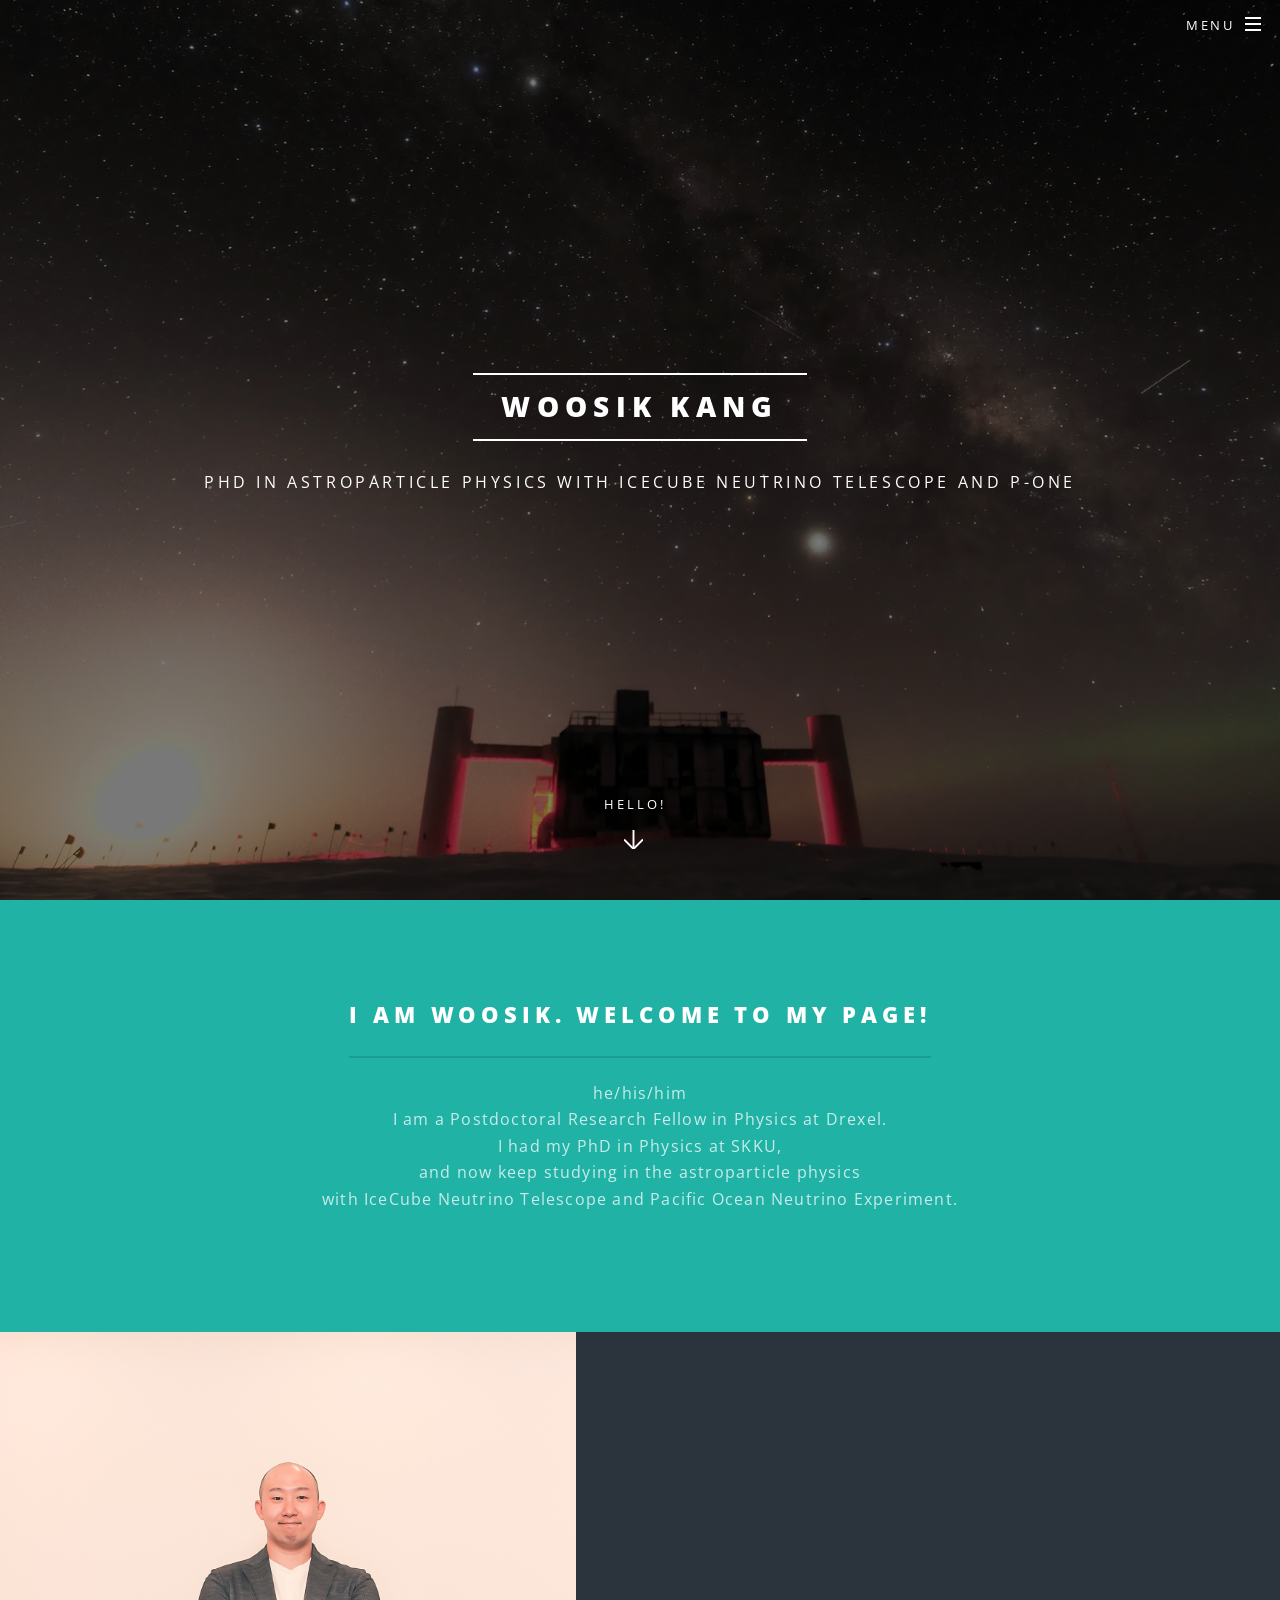
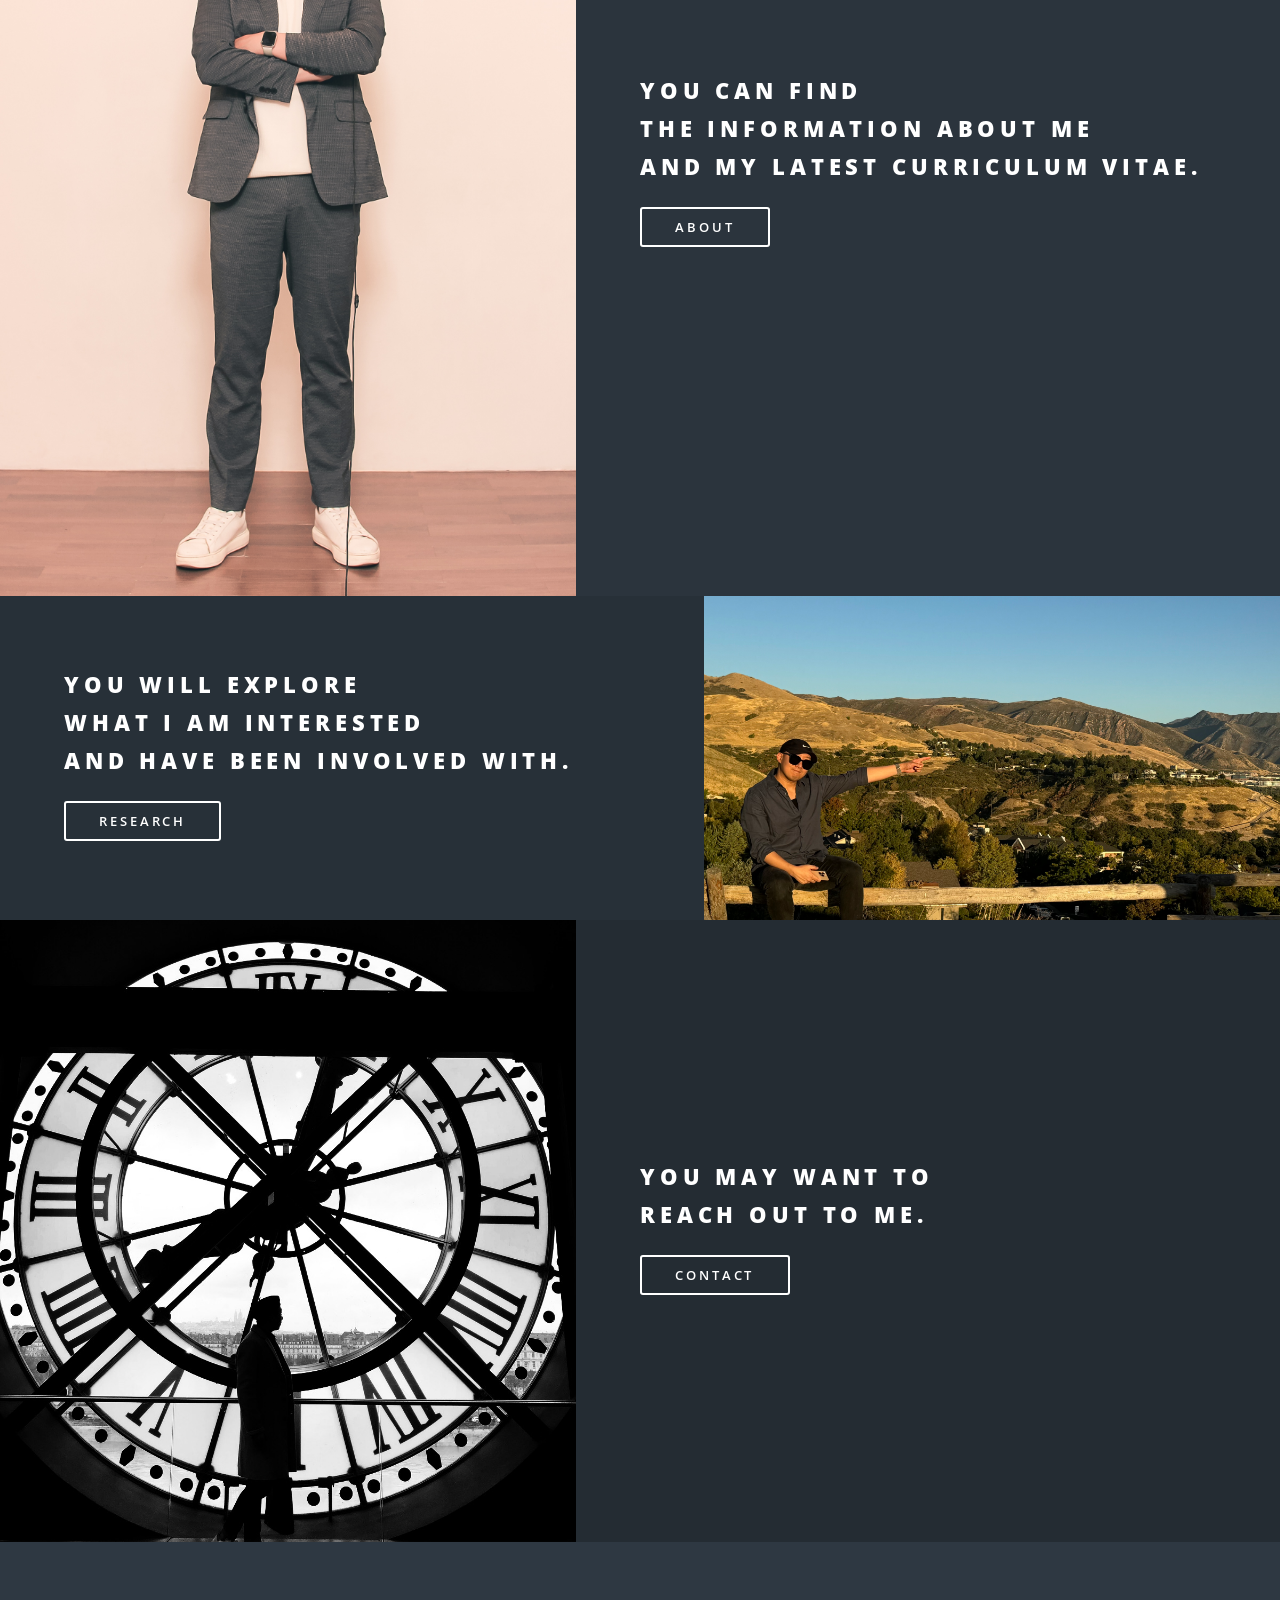
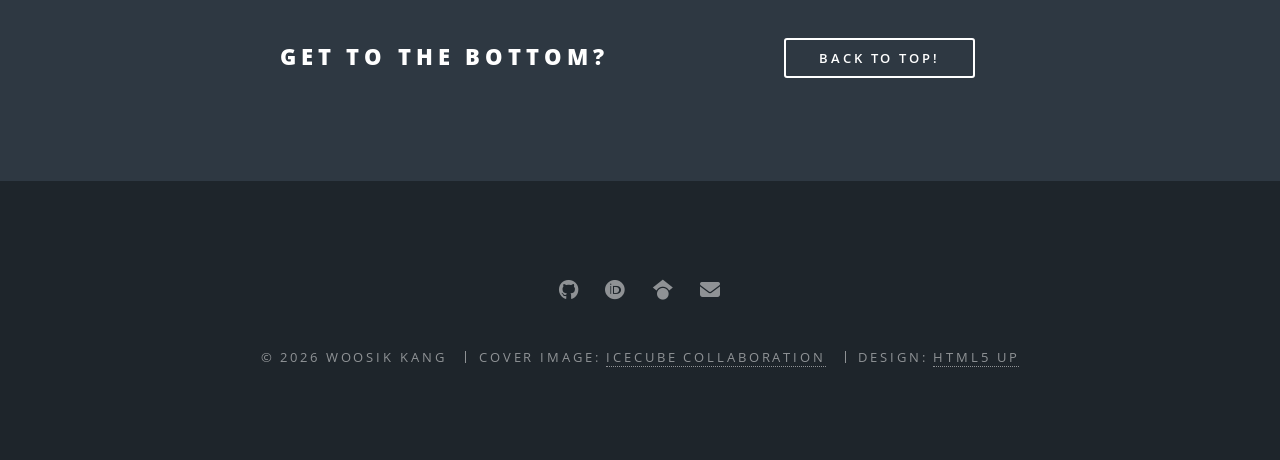
==== commit 7d686c4e: "Updates on May 2026" ====
--- a/index.html
+++ b/index.html
@@ -13,9 +13,9 @@
 		<meta name="viewport" content="width=device-width, initial-scale=1, user-scalable=no" />
 -->
 		<meta name="viewport" content="width=device-width, initial-scale=1" />
-		<meta name="description" content="PhD in Astroparticle Physics with the IceCube Neutrino Telescope at SKKU." />
+		<meta name="description" content="PhD in Astroparticle Physics with IceCube Neutrino Telescope and P-ONE." />
 		<link rel="stylesheet" href="assets/css/main.css" />
-		<link rel="canonical" href="https://user-web.icecube.wisc.edu/~wkang/">
+		<link rel="canonical" href="https://woosikk.github.io/">
 		<noscript><link rel="stylesheet" href="assets/css/noscript.css" /></noscript>
 	</head>
 	<body class="landing is-preload">
@@ -47,7 +47,7 @@
 					<section id="banner">
 						<div class="inner">
 							<h2>Woosik Kang</h2>
-							<p>PhD in Astroparticle Physics with the IceCube Neutrino Telescope at SKKU</p>
+							<p>PhD in Astroparticle Physics with IceCube Neutrino Telescope and P-ONE</p>
 <!--
 							<ul class="actions special">
 								<li><a href="#" class="button primary">Activate</a></li>
@@ -62,10 +62,11 @@
 						<div class="inner">
 							<header class="major">
 								<h2>I am Woosik. Welcome to my page!</h2>
-								<p>he/him<br />
-									I am a PhD in Physics at SKKU<br />
-									studying in the astroparticle physics<br />
-									with the IceCube Neutrino Telescope.</p>
+								<p>he/his/him<br />
+									I am a Postdoctoral Research Fellow in Physics at Drexel.<br />
+									I had my PhD in Physics at SKKU,<br />
+									and now keep studying in the astroparticle physics<br />
+									with IceCube Neutrino Telescope and Pacific Ocean Neutrino Experiment.</p>
 							</header>
 <!--
 							<ul class="icons major">
@@ -91,7 +92,7 @@
 
 						</section>
 						<section class="spotlight">
-							<div class="image"><img src="images/pic02.jpg" alt="" /></div><div class="content">
+							<div class="image"><img src="images/pic02.jpeg" alt="" /></div><div class="content">
 								<h2>You will explore<br />
 									what I am interested<br />
 									and have been involved with.</h2>
@@ -186,7 +187,7 @@
 							<li><a href="contact.html" class="icon solid fa-envelope"><span class="label">Email</span></a></li>
 						</ul>
 						<ul class="copyright">
-							<li>&copy; 2024 Woosik Kang</li>
+							<li>&copy; 2026 Woosik Kang</li>
 							<li>Cover Image: <a href="https://icecube.wisc.edu" target="_blank">IceCube Collaboration</a></li>
 							<li>Design: <a href="http://html5up.net">HTML5 UP</a></li>
 						</ul>
--- a/assets/css/main.css
+++ b/assets/css/main.css
@@ -1,10 +1,10 @@
 @import url(fontawesome-all.min.css);
 @import url("https://fonts.googleapis.com/css?family=Open+Sans:400,400italic,600,600italic,800,800italic");
 
-/*
-	Spectral by HTML5 UP
-	html5up.net | @ajlkn
-	Free for personal and commercial use under the CCA 3.0 license (html5up.net/license)
+/*
+	Spectral by HTML5 UP
+	html5up.net | @ajlkn
+	Free for personal and commercial use under the CCA 3.0 license (html5up.net/license)
 */
 
 html, body, div, span, applet, object,
@@ -3996,4 +3996,12 @@
 
 	body.is-mobile.landing #footer {
 		background-color: #1d242a;
+	}
+
+	.invisible-easteregg {
+		opacity: 0;
+		transition: opacity 0.3s ease;
+	}
+    .invisible-easteregg:hover {
+		opacity: 0.2;
 	}
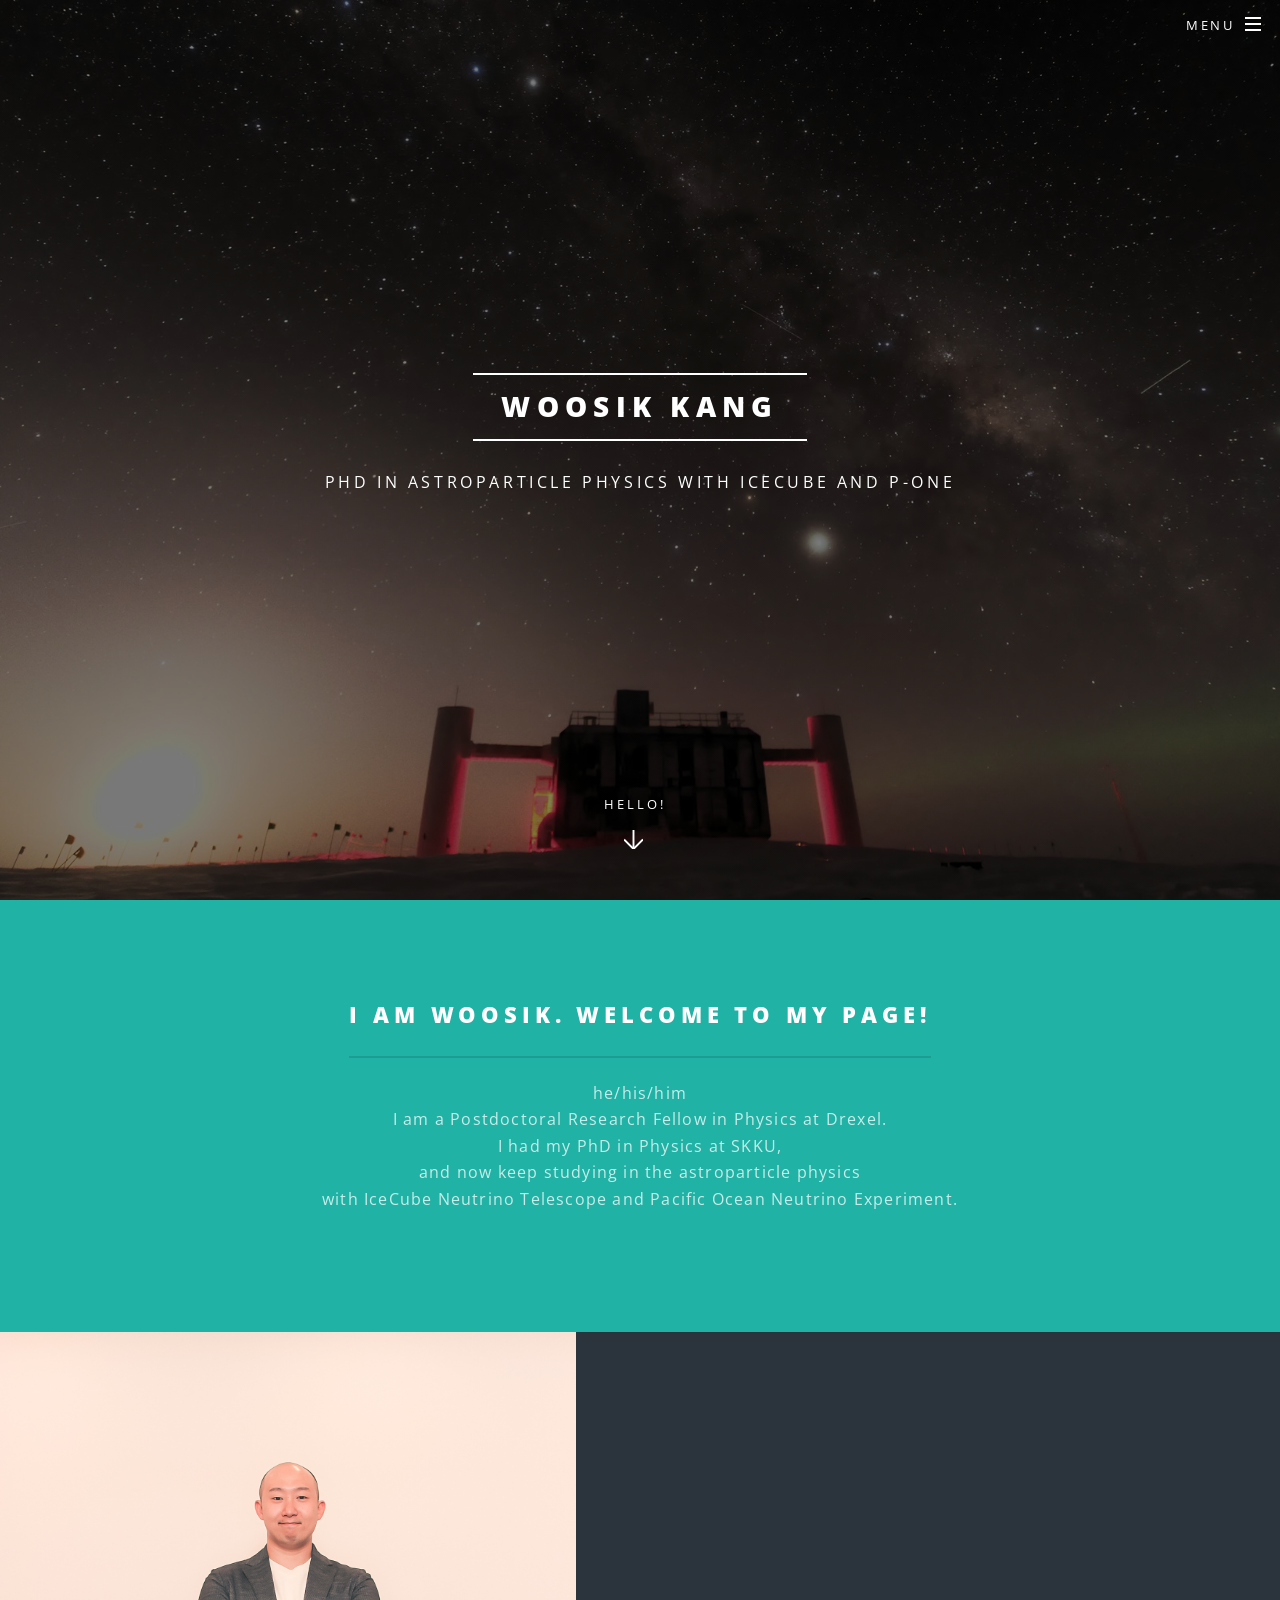
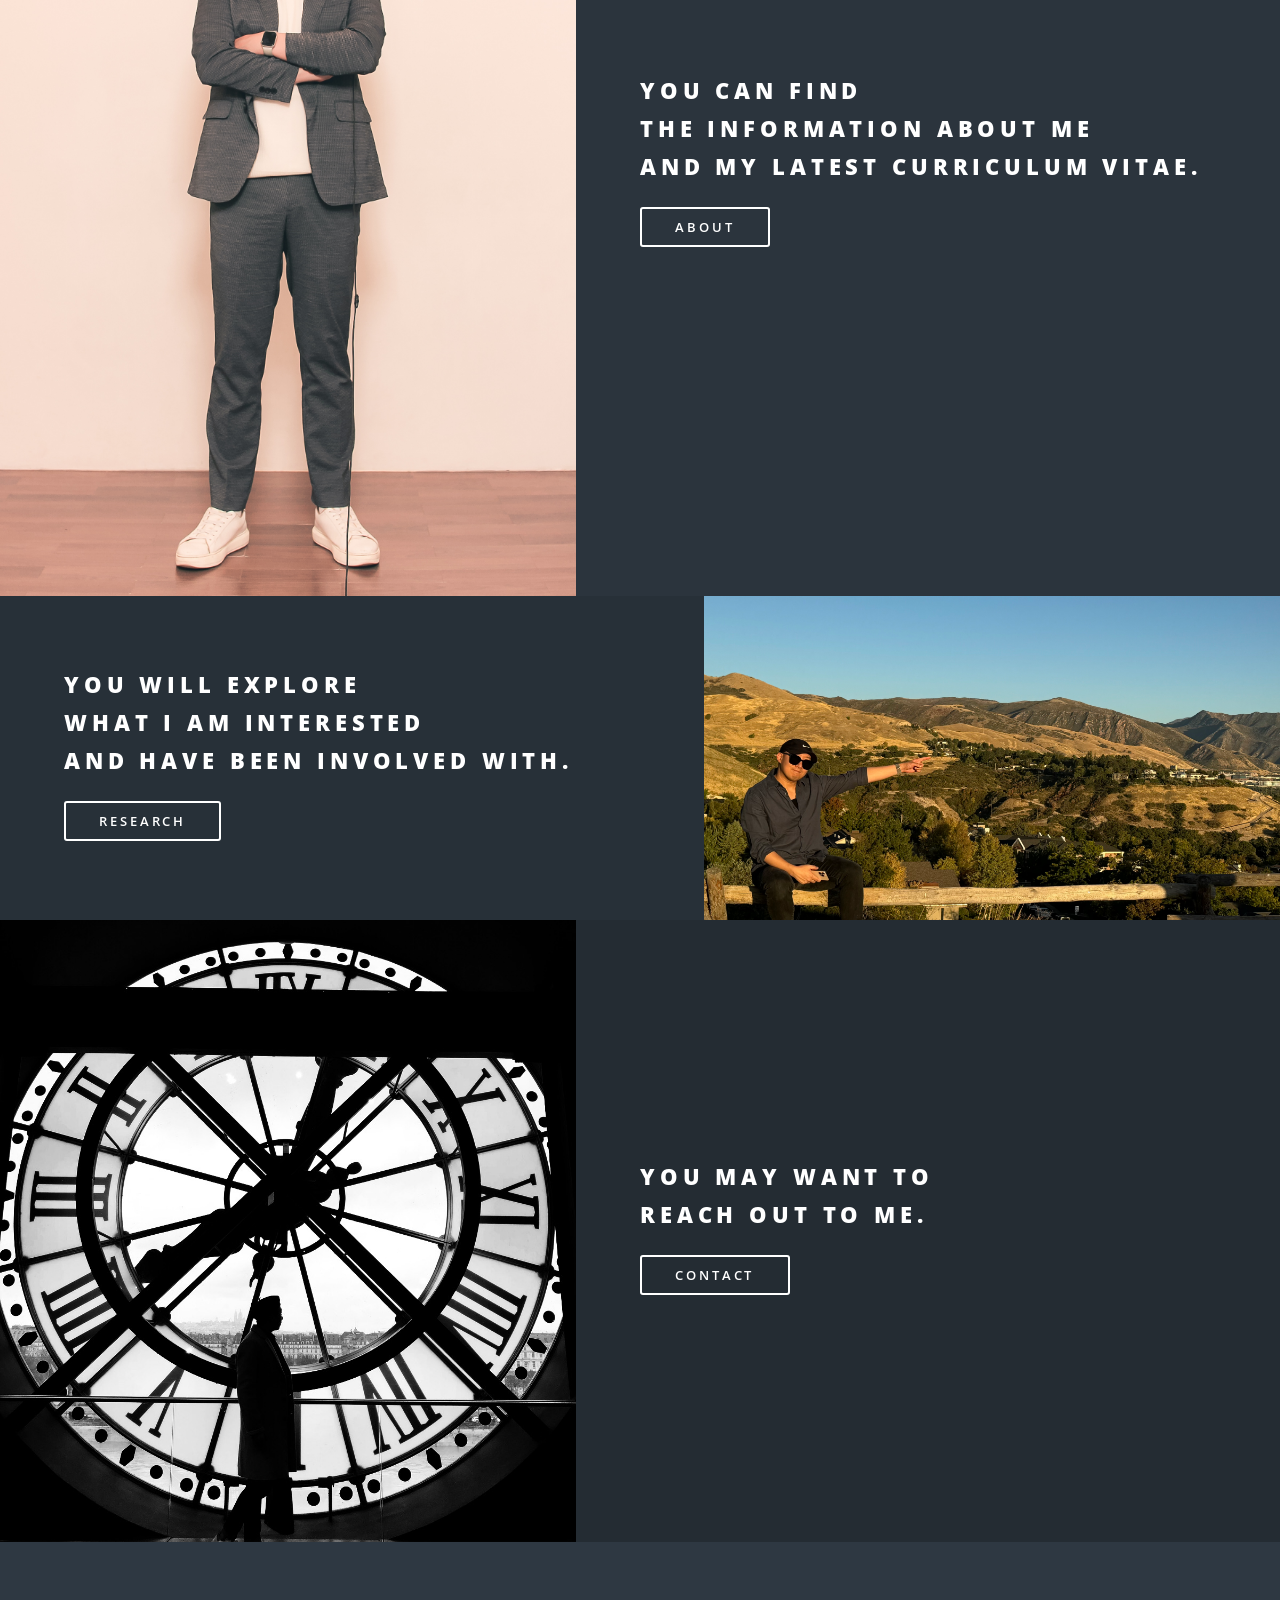
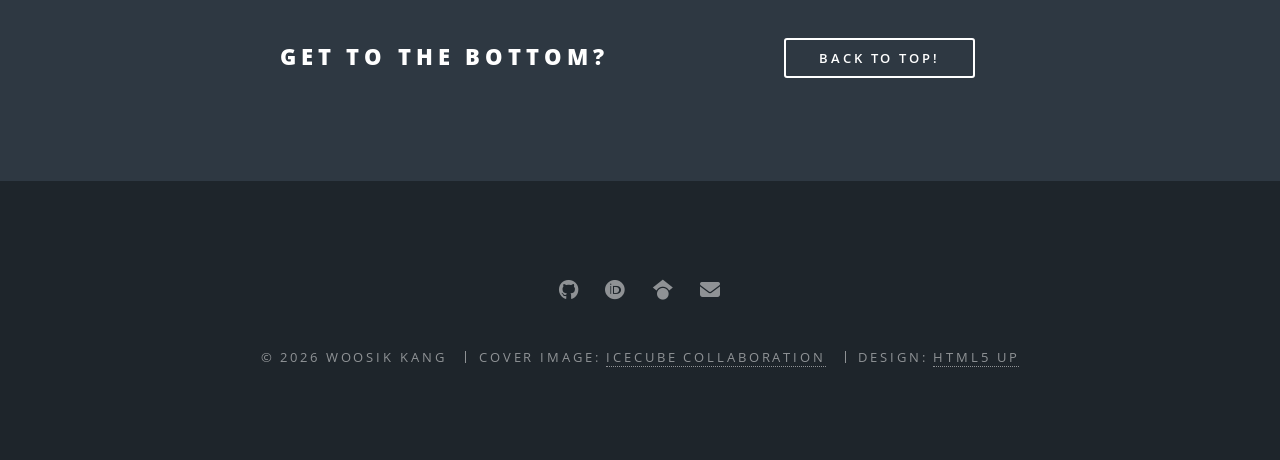
==== commit 204f6a1a: "Update index.html" ====
--- a/index.html
+++ b/index.html
@@ -13,7 +13,7 @@
 		<meta name="viewport" content="width=device-width, initial-scale=1, user-scalable=no" />
 -->
 		<meta name="viewport" content="width=device-width, initial-scale=1" />
-		<meta name="description" content="PhD in Astroparticle Physics with IceCube Neutrino Telescope and P-ONE." />
+		<meta name="description" content="PhD in Astroparticle Physics with IceCube and P-ONE." />
 		<link rel="stylesheet" href="assets/css/main.css" />
 		<link rel="canonical" href="https://woosikk.github.io/">
 		<noscript><link rel="stylesheet" href="assets/css/noscript.css" /></noscript>
@@ -47,7 +47,7 @@
 					<section id="banner">
 						<div class="inner">
 							<h2>Woosik Kang</h2>
-							<p>PhD in Astroparticle Physics with IceCube Neutrino Telescope and P-ONE</p>
+							<p>PhD in Astroparticle Physics with IceCube and P-ONE</p>
 <!--
 							<ul class="actions special">
 								<li><a href="#" class="button primary">Activate</a></li>
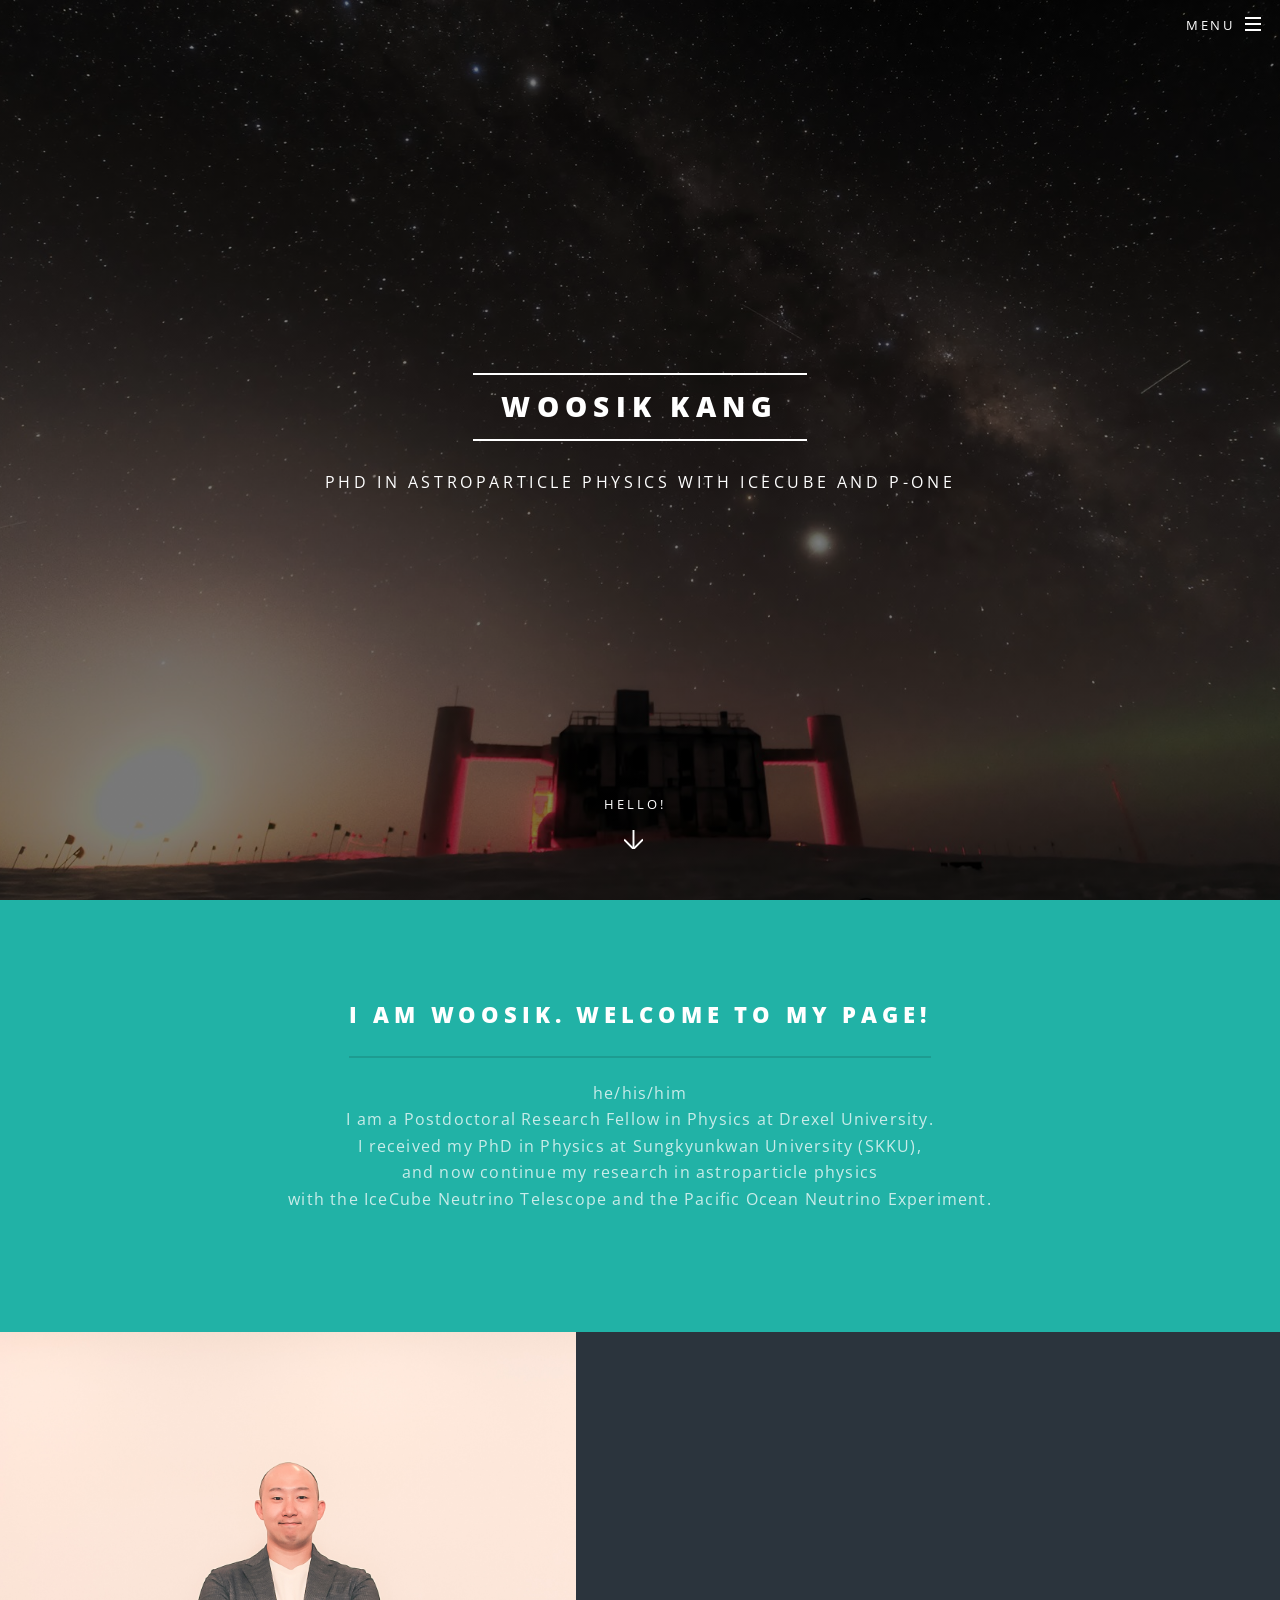
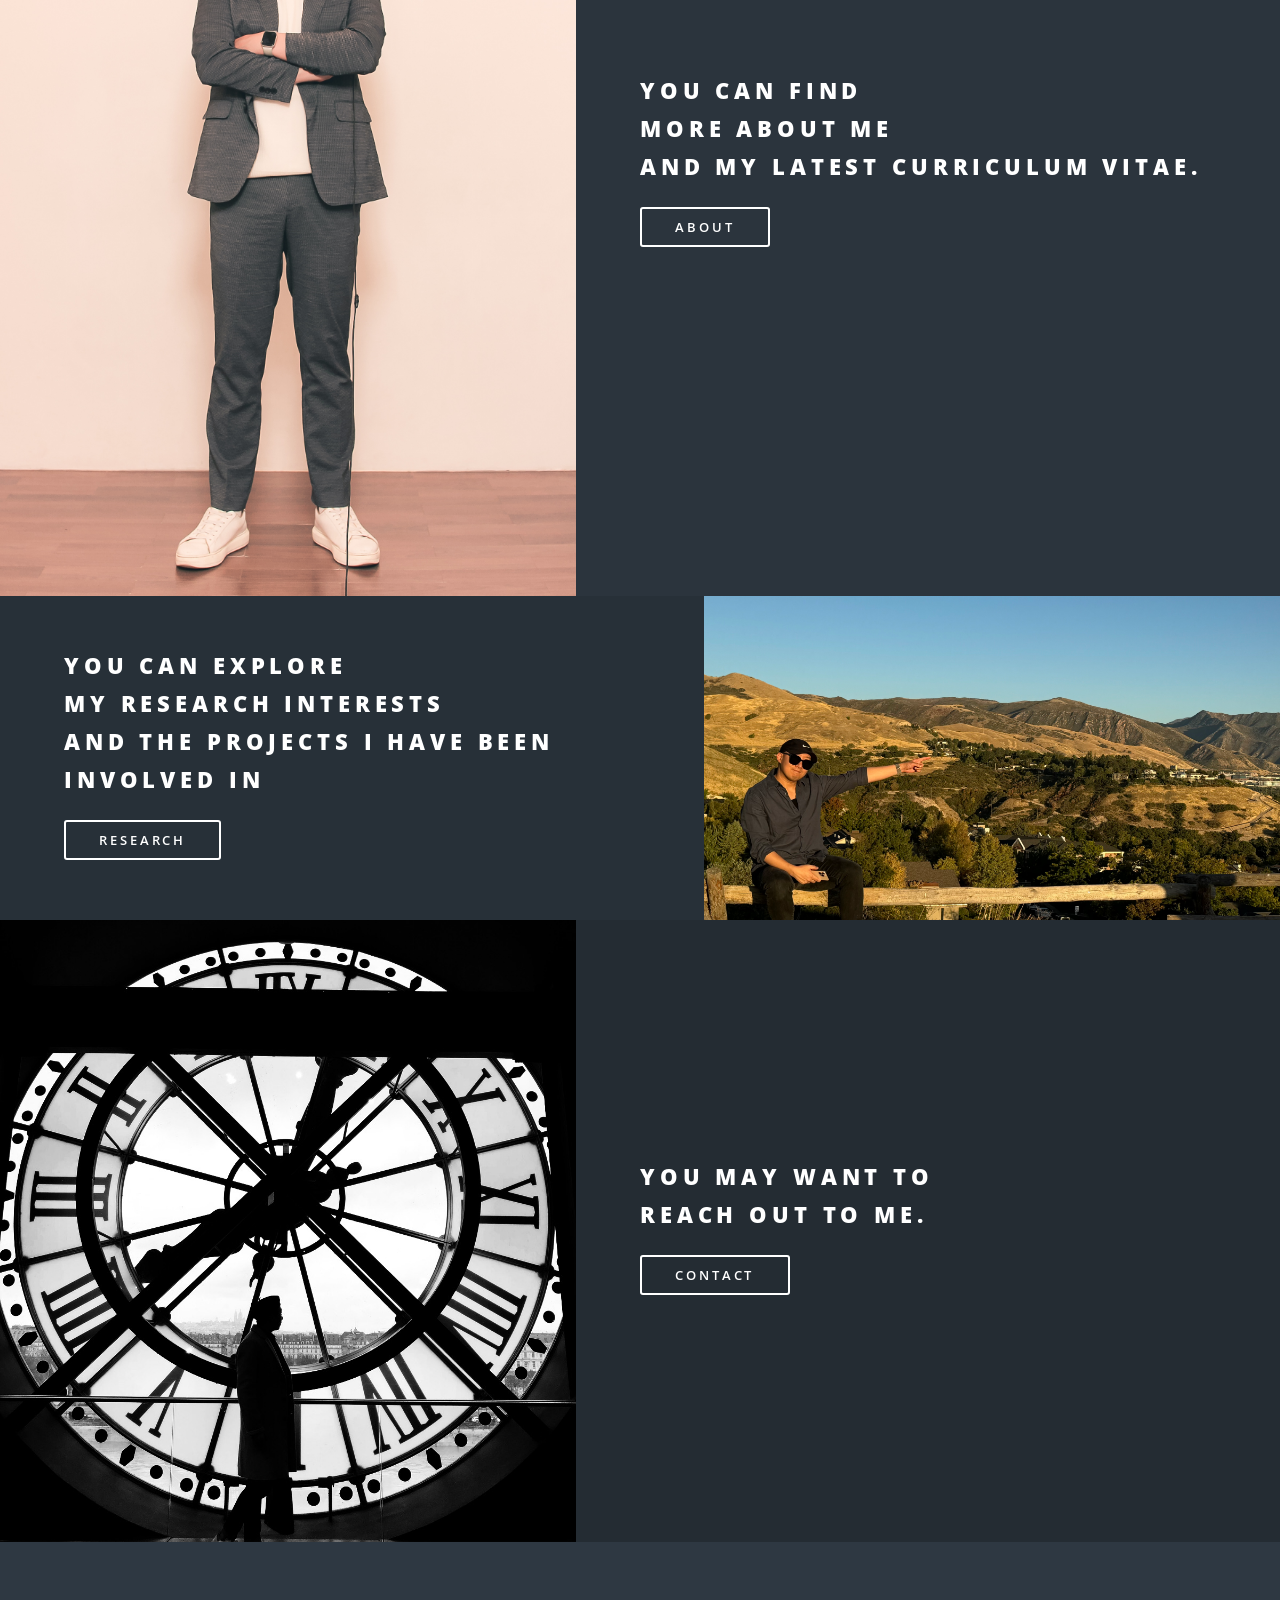
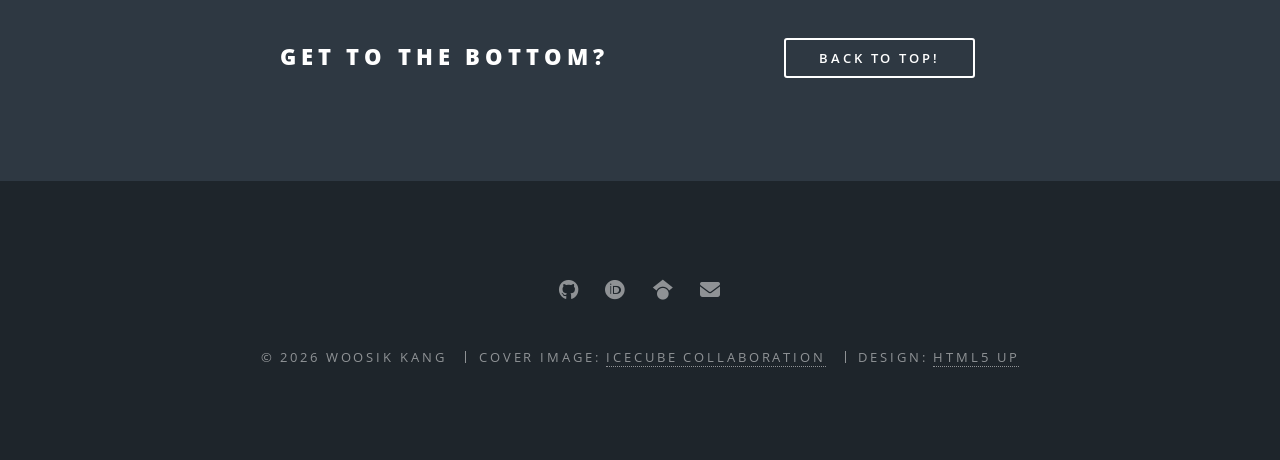
==== commit 87baa7bc: "Update index.html" ====
--- a/index.html
+++ b/index.html
@@ -63,10 +63,10 @@
 							<header class="major">
 								<h2>I am Woosik. Welcome to my page!</h2>
 								<p>he/his/him<br />
-									I am a Postdoctoral Research Fellow in Physics at Drexel.<br />
-									I had my PhD in Physics at SKKU,<br />
-									and now keep studying in the astroparticle physics<br />
-									with IceCube Neutrino Telescope and Pacific Ocean Neutrino Experiment.</p>
+									I am a Postdoctoral Research Fellow in Physics at Drexel University.<br />
+									I received my PhD in Physics at Sungkyunkwan University (SKKU),<br />
+									and now continue my research in astroparticle physics<br />
+									with the IceCube Neutrino Telescope and the Pacific Ocean Neutrino Experiment.</p>
 							</header>
 <!--
 							<ul class="icons major">
@@ -83,7 +83,7 @@
 						<section class="spotlight">
 							<div class="image"><img src="images/pic01.jpg" alt="" /></div><div class="content">
 								<h2>You can find<br />
-									the information about me<br />
+									more about me<br />
 									and my latest curriculum vitae.</h2>
 								<ul class="actions">
 									<li><a href="about.html" class="button fit special">About</a></li>
@@ -93,9 +93,9 @@
 						</section>
 						<section class="spotlight">
 							<div class="image"><img src="images/pic02.jpeg" alt="" /></div><div class="content">
-								<h2>You will explore<br />
-									what I am interested<br />
-									and have been involved with.</h2>
+								<h2>You can explore<br />
+									my research interests<br />
+									and the projects I have been involved in</h2>
 								<ul class="actions">
 									<li><a href="research.html" class="button fit special">Research</a></li>
 								</ul>
